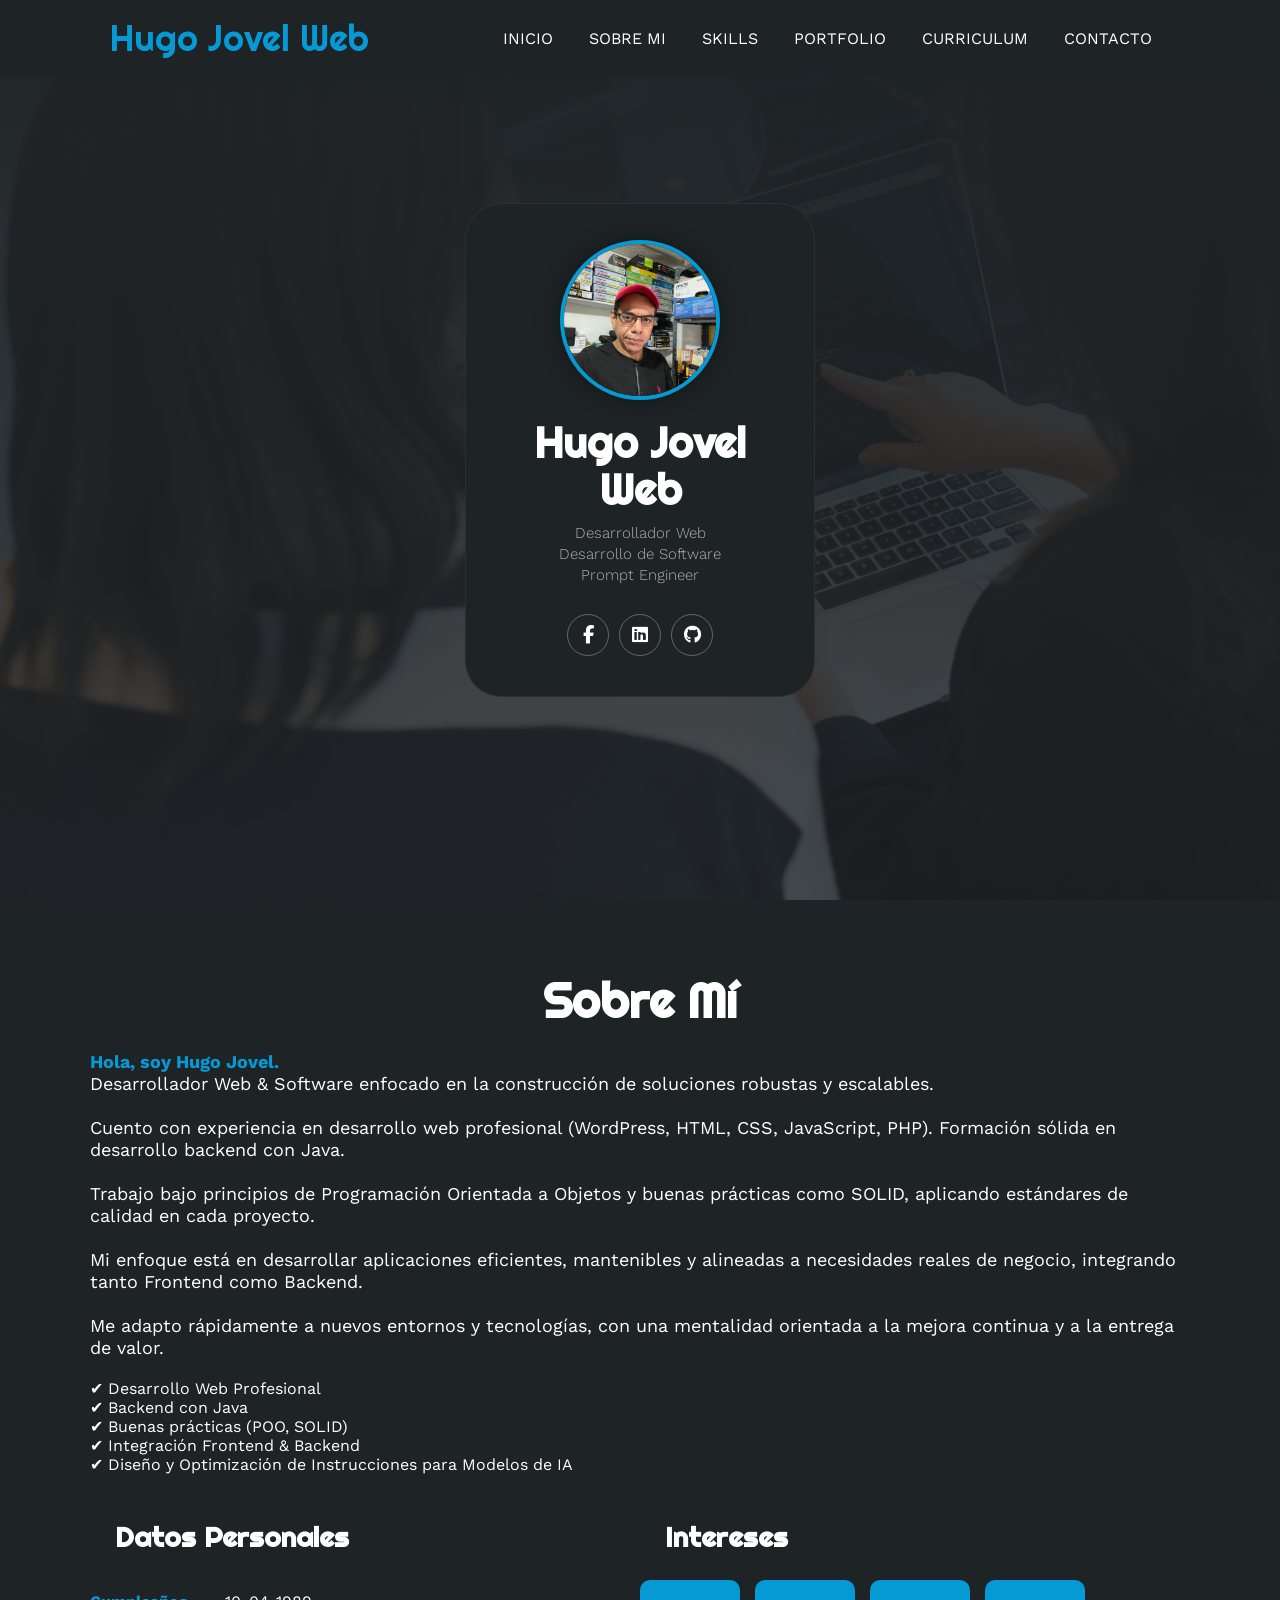
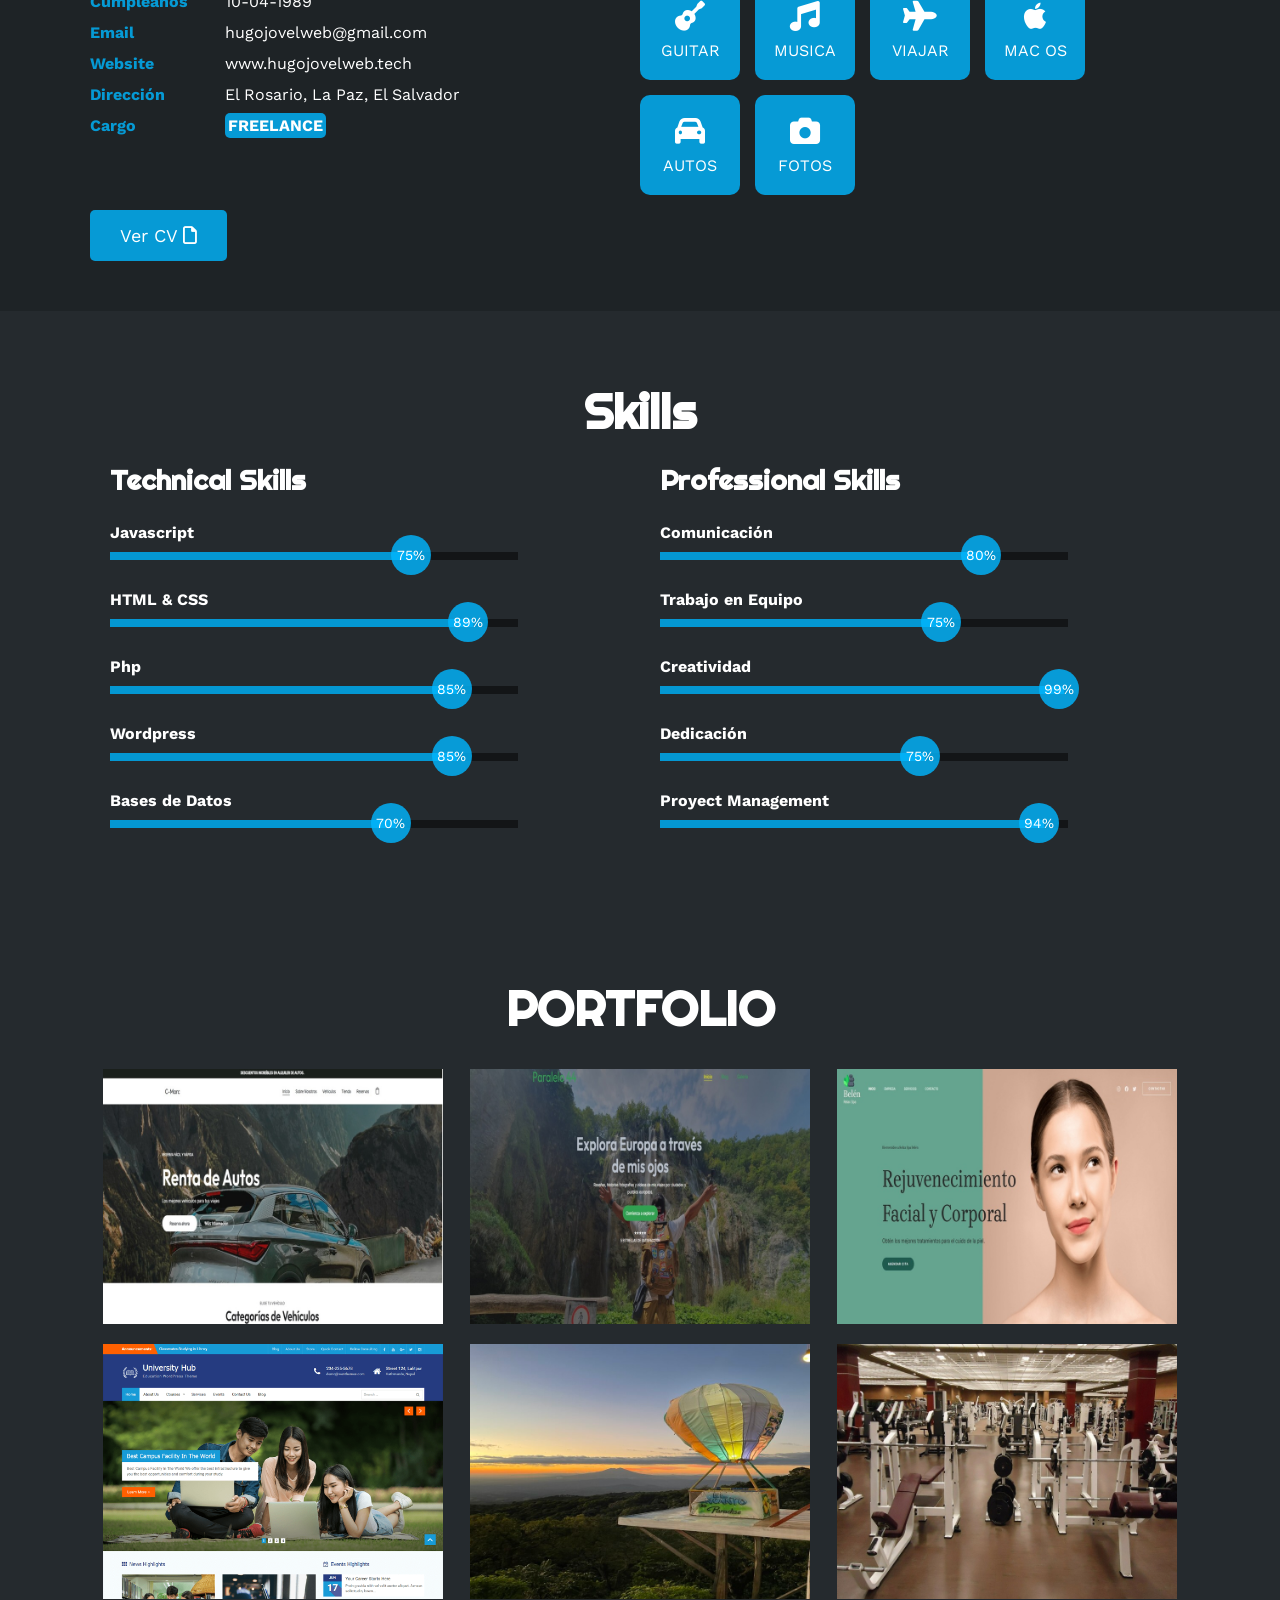
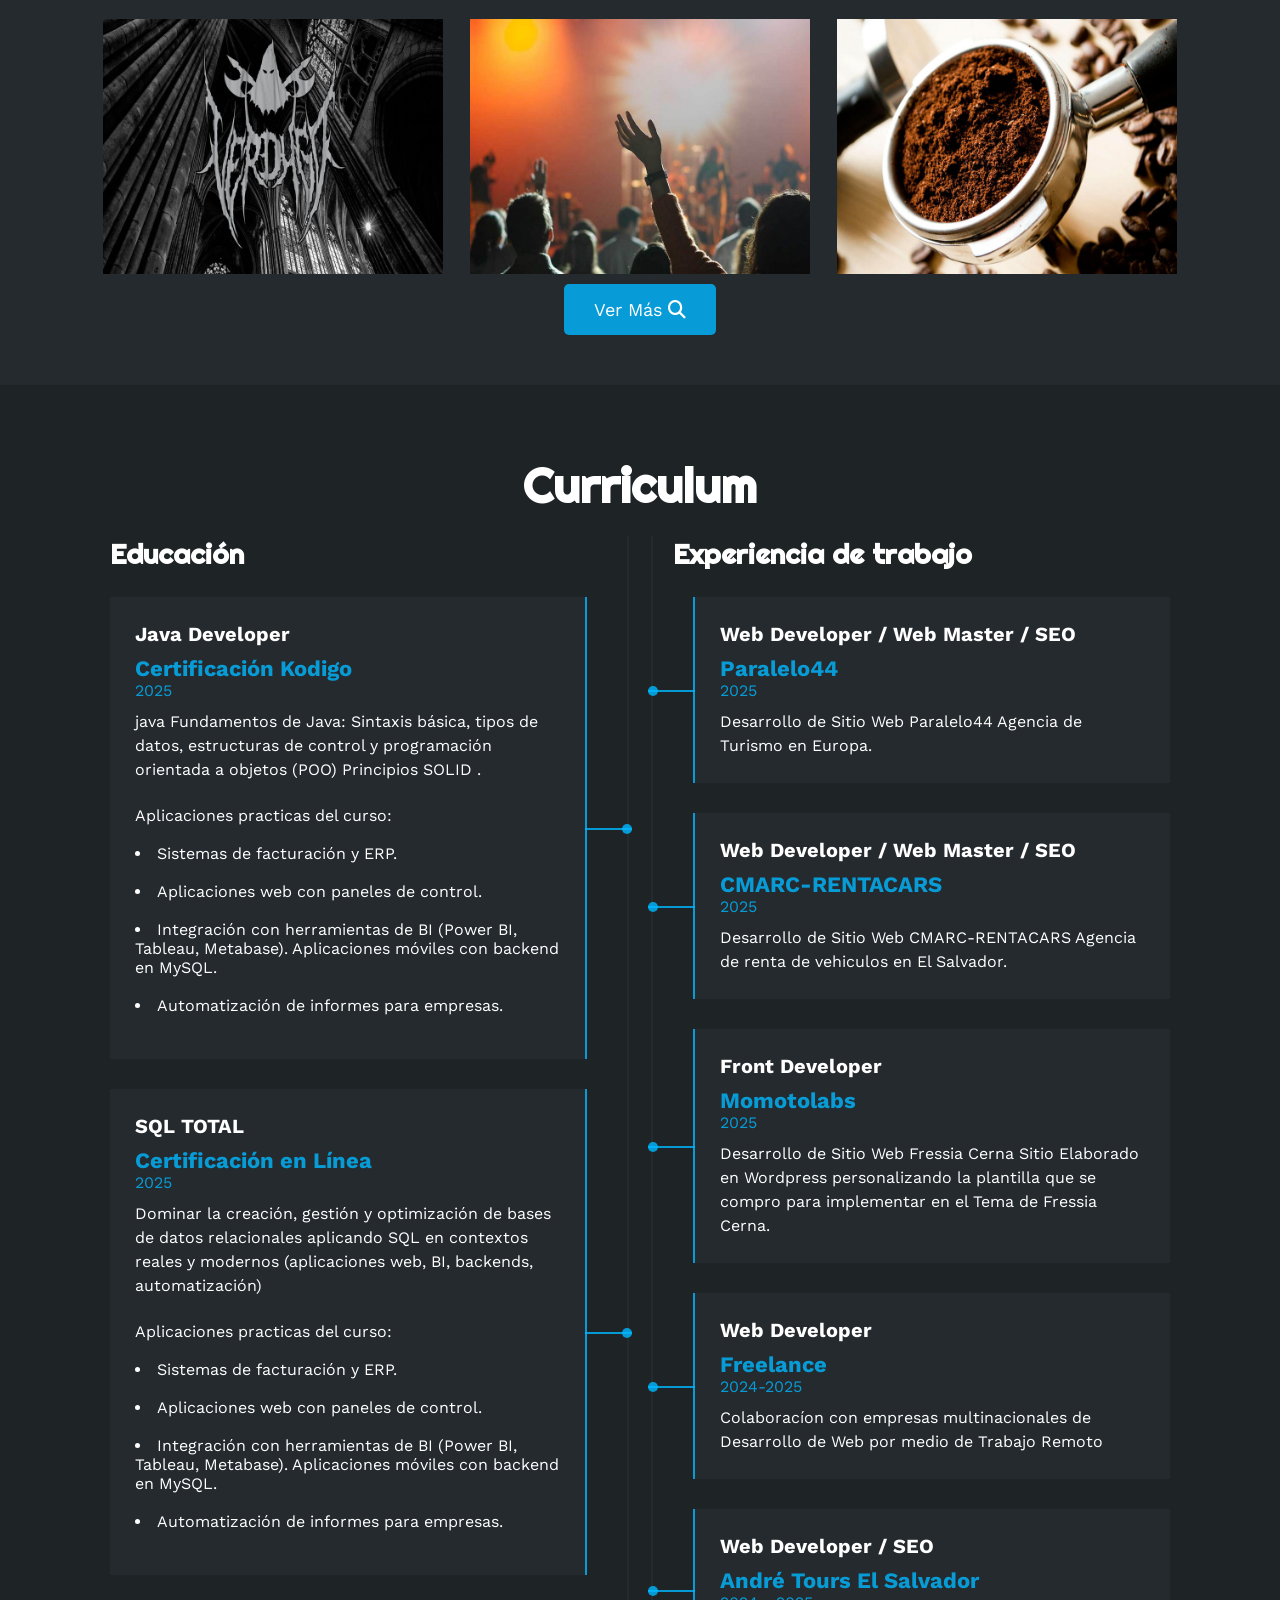
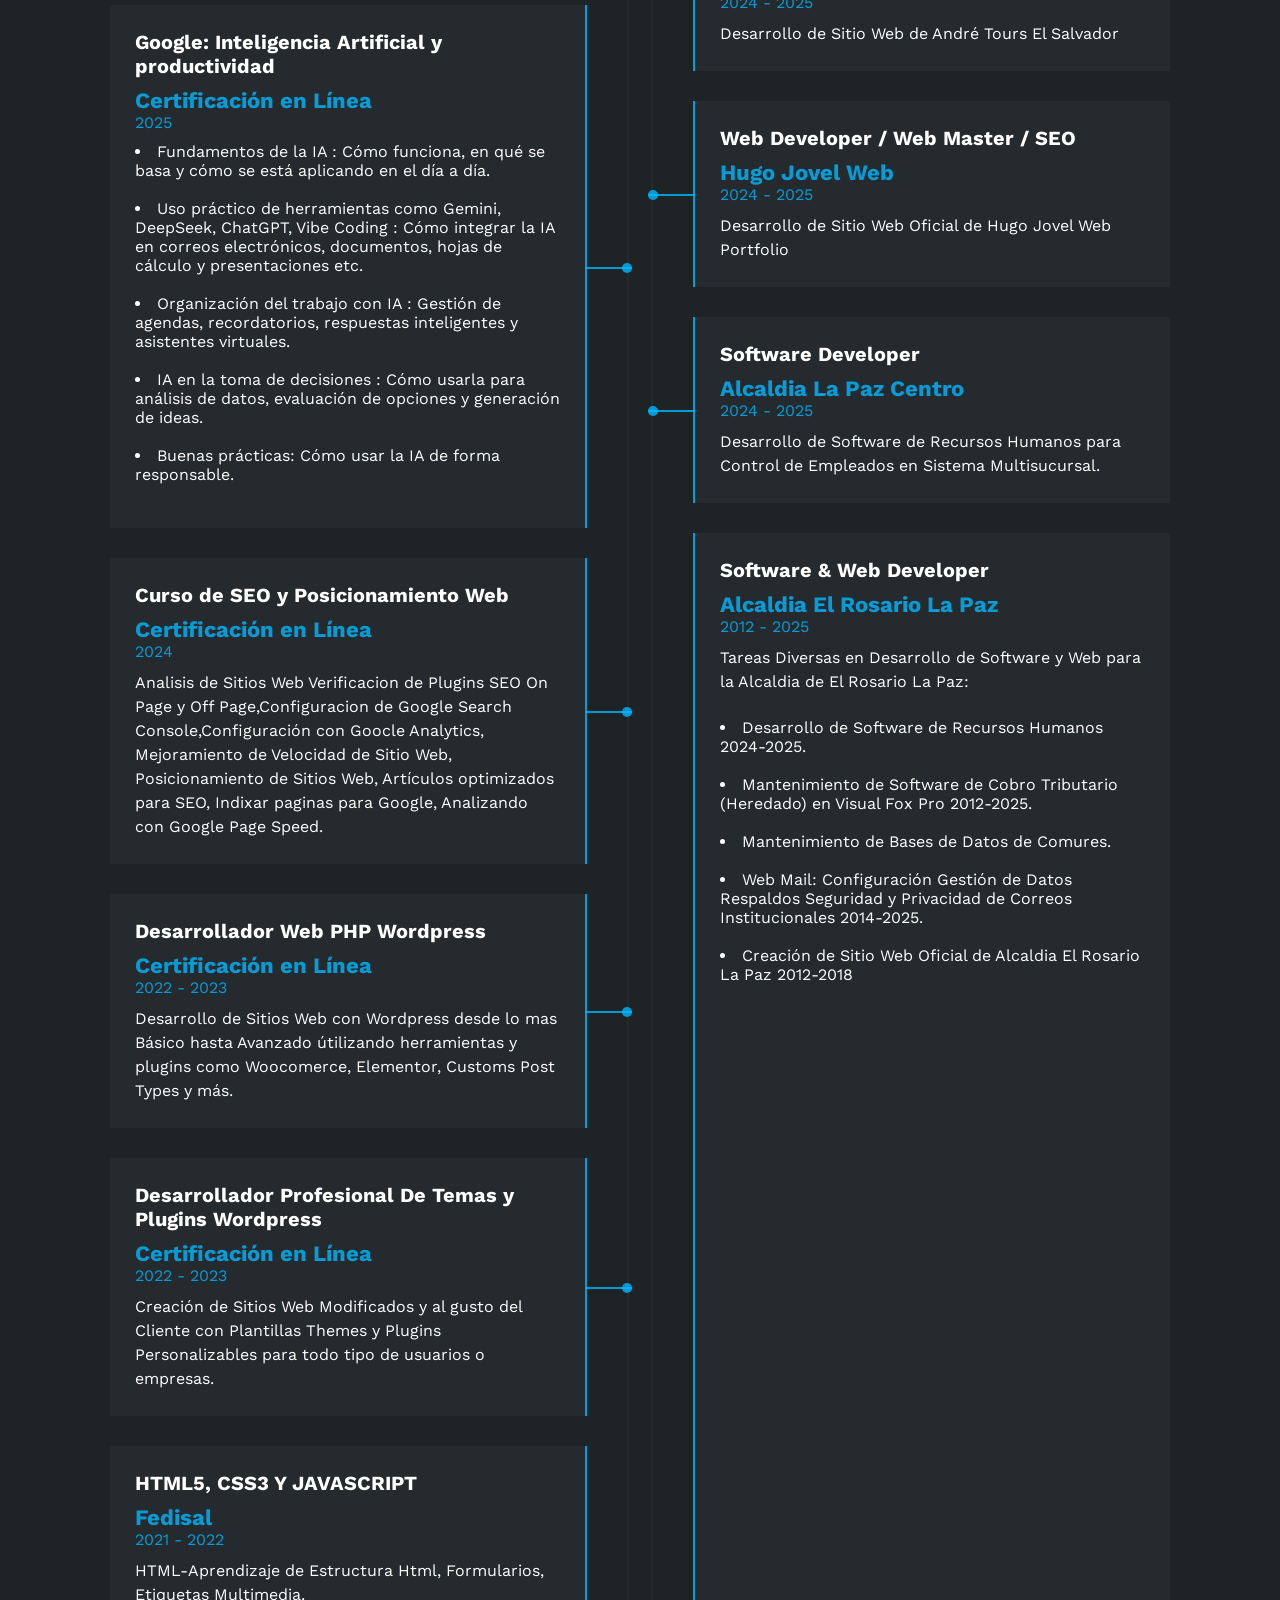
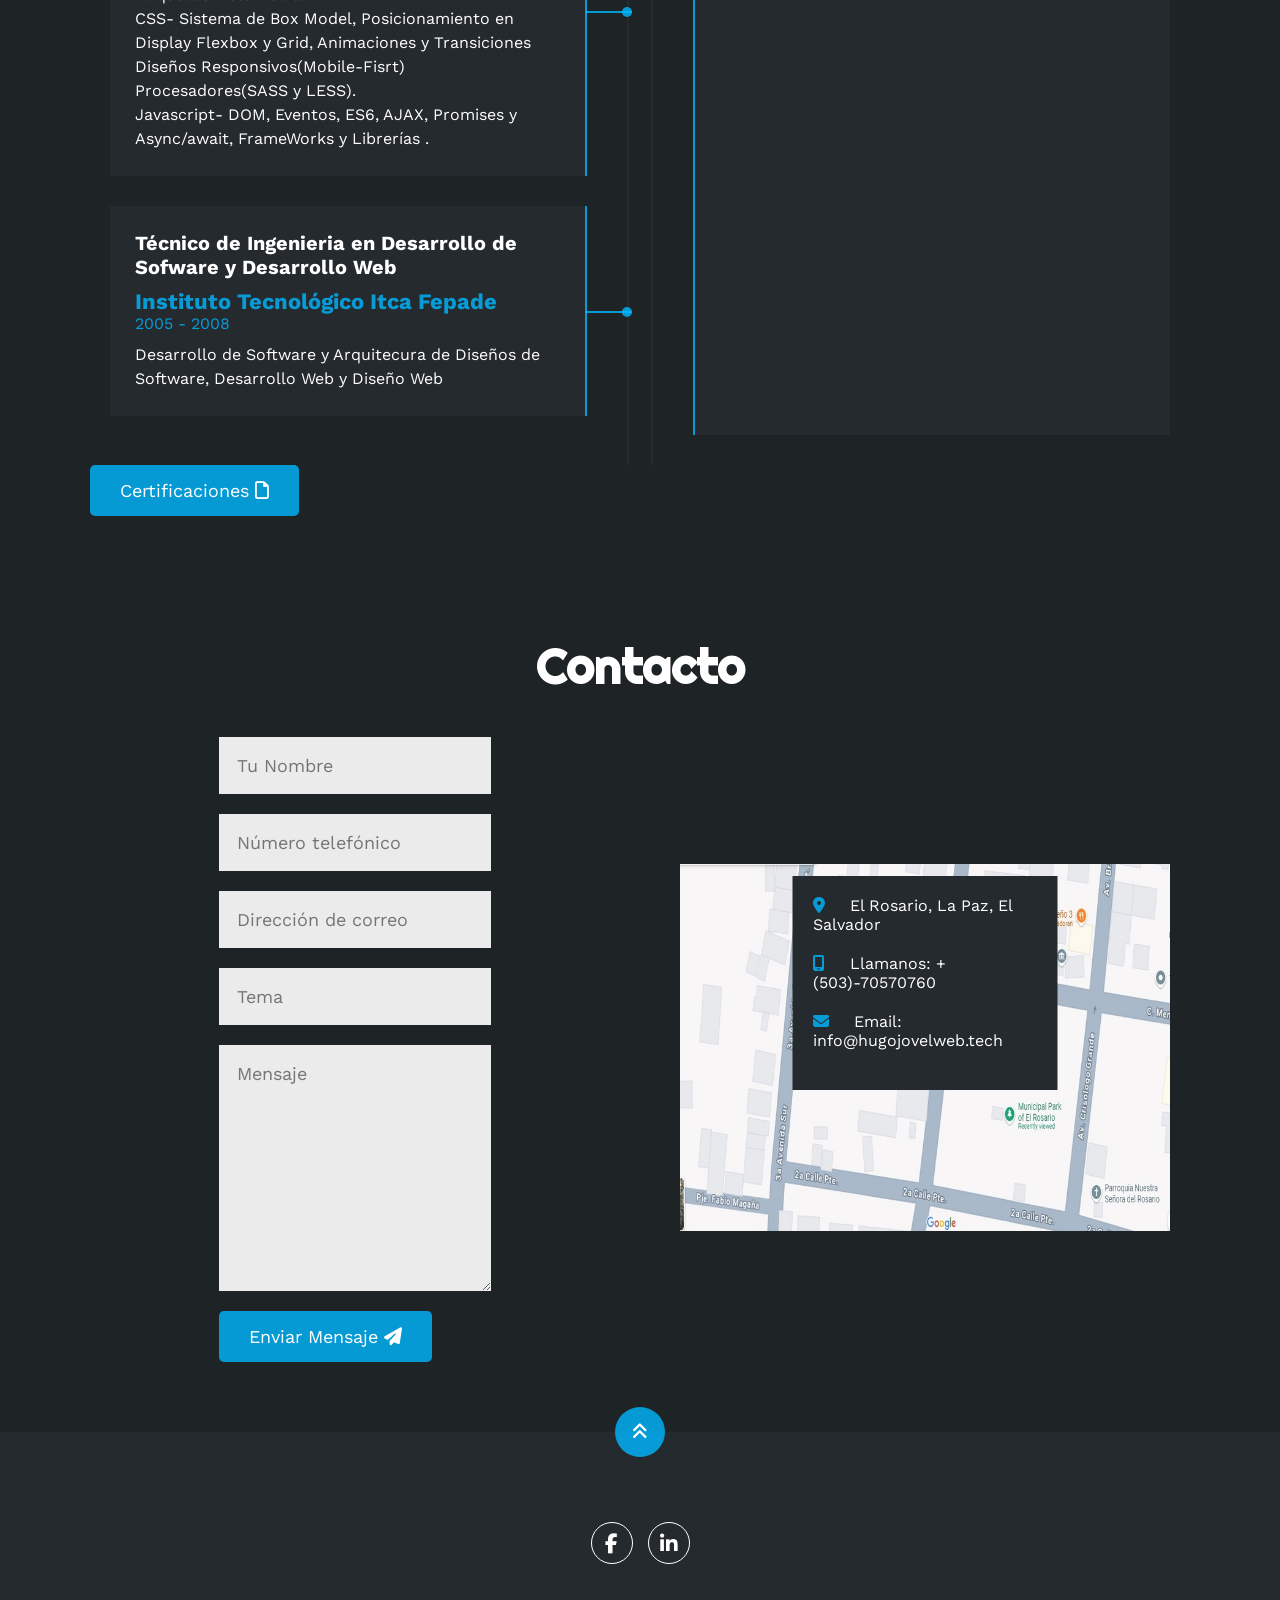
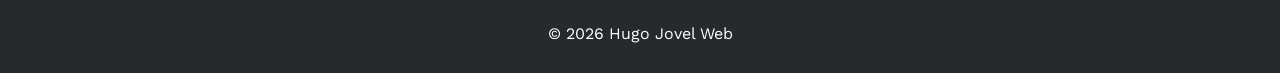
==== index.html @ 9cc2ffcb "Fix HTML formatting by adjusting paragraph tags" ====
<!DOCTYPE html>
<html lang="es">
<head>
    <meta charset="UTF-8">
    <meta name="viewport" content="width=device-width, initial-scale=1.0">
    <link rel="stylesheet" href="https://cdnjs.cloudflare.com/ajax/libs/font-awesome/6.7.2/css/all.min.css" 
    integrity="sha512-Evv84Mr4kqVGRNSgIGL/F/aIDqQb7xQ2vcrdIwxfjThSH8CSR7PBEakCr51Ck+w+/U6swU2Im1vVX0SVk9ABhg==" crossorigin="anonymous" referrerpolicy="no-referrer" />
    <title>Portfolio - Hugo Jovel Web</title>
    <link rel="stylesheet" href="style.css">
</head>
<body>
    <!-- MENU ENCABEZADO -->
     <div class="contenedor-header">
        <header>
            <div class="logo">
                <a href="#">Hugo Jovel Web</a>
            </div>
            <nav id="nav">
                <ul>
                    <li><a href="#inicio" onclick="seleccionar()">INICIO</a></li>
                    <li><a href="#sobremi" onclick="seleccionar()">SOBRE MI</a></li>
                    <li><a href="#skills" onclick="seleccionar()">SKILLS</a></li>
                    <li><a href="#portfolio" onclick="seleccionar()">PORTFOLIO</a></li>            
                    <li><a href="#curriculum" onclick="seleccionar()">CURRICULUM</a> </li>
                    <li><a href="#contacto" onclick="seleccionar()">CONTACTO</a></li>            
                </ul>
            </nav>
            <div class="nav-responsive" onclick="mostrarOcultarMenu()">
                <i class="fa-solid fa-bars"></i>
            </div>               
        </header>
     </div>
     
     <!-- SECCION INICIO -->       
 <section class="inicio" id="inicio">
    <div class="contenido-banner">
        <!-- Wrap imagen en .banner-media -->
        <div class="banner-media">
            <img src="img/image.jpg" alt="Hugo Jovel Web">
        </div>
        <!-- Wrap textos en .banner-texto -->
        <div class="banner-texto">
            <h1>Hugo Jovel Web</h1>
            <h2>Desarrollador Web</h2>
            <h2>Desarrollo de Software</h2>
            <h2>Prompt Engineer</h2>
        </div>
        <div class="redes">
            <a href="https://www.facebook.com/share/16HQo9ux4S/?mibextid=wwXIfr" target="_blank"><i class="fa-brands fa-facebook-f"></i></a>
            <a href="https://www.linkedin.com/in/hugo-jovel-web-b882b82a8/" target="_blank"><i class="fab fa-linkedin"></i></a>
            <a href="https://github.com/hugojovelweb" target="_blank"><i class="fab fa-github"></i></a>
        </div>
    </div>
</section>                       

               <!-- SECCION SOBRE MI -->
    <section id="sobremi" class="sobremi">
        <div class="contenido-seccion">
            <h2>Sobre Mí</h2>
            <p><span>Hola, soy Hugo Jovel.</span> <br>
            Desarrollador Web & Software enfocado en la construcción de soluciones robustas y escalables. <br> <br>
            Cuento con experiencia en desarrollo web profesional (WordPress, HTML, CSS, JavaScript, PHP). Formación sólida en desarrollo backend con Java. <br> <br>
            Trabajo bajo principios de Programación Orientada a Objetos y buenas prácticas como SOLID, aplicando estándares de calidad en cada proyecto. <br> <br>
            Mi enfoque está en desarrollar aplicaciones eficientes, mantenibles y alineadas a necesidades reales de negocio, integrando tanto Frontend como Backend. <br> <br>
            Me adapto rápidamente a nuevos entornos y tecnologías, con una mentalidad orientada a la mejora continua y a la entrega de valor. 
        <ul>
            <lu>✔ Desarrollo Web Profesional</lu><br>
            <lu>✔ Backend con Java</lu><br>
            <lu>✔ Buenas prácticas (POO, SOLID)</lu><br>
            <lu>✔ Integración Frontend & Backend</lu><br>
            <lu>✔ Diseño y Optimización de Instrucciones para Modelos de IA</lu>
        </ul>
        </p>    

            <div class="fila">
                <!-- datos personales -->
                <div class="col">
                    <h3>Datos Personales</h3>
                    <ul>
                        <li>
                            <strong>Cumpleaños</strong>
                            10-04-1989
                        </li>                        
                        <li>
                            <strong>Email</strong>
                            hugojovelweb@gmail.com
                        </li>
                        <li>
                            <strong>Website</strong>
                            www.hugojovelweb.tech
                        </li>
                        <li>
                            <strong>Dirección</strong>
                            El Rosario, La Paz, El Salvador
                        </li>
                        <li>
                            <strong>Cargo</strong>
                            <span>FREELANCE</span>
                        </li>
                    </ul>
                </div>

                <!-- intereses -->
                <div class="col">
                    <h3>Intereses</h3>
                    <div class="contenedor-intereses">
                        <div class="interes">
                            <i class="fa-solid fa-guitar"></i>
                            <span>GUITAR</span>
                        </div>
                        <div class="interes">
                            <i class="fa-solid fa-music"></i>
                            <span>MUSICA</span>
                        </div>
                        <div class="interes">
                            <i class="fa-solid fa-plane"></i>
                            <span>VIAJAR</span>
                        </div>
                        <div class="interes">
                            <i class="fa-brands fa-apple"></i>
                            <span>MAC OS</span>
                        </div>                      
                        <div class="interes">
                            <i class="fa-solid fa-car"></i>
                            <span>AUTOS</span>
                        </div>
                        <div class="interes">
                            <i class="fa-solid fa-camera"></i>
                            <span>FOTOS</span>
                        </div>
                        
                    </div>
                </div>
            </div>            
                <a href="https://flowcv.com/resume/lbb1b2ou2a" class="btn" target="_blank" rel="noopener noreferrer">
                    Ver CV <i class="fa-regular fa-file"></i>                    
                </a>         
               
        </div>
    </section>

   <!-- SECCION SKILLS -->
   <section class="skills" id="skills">
    <div class="contenido-seccion">
        <h2>Skills</h2>
        <div class="fila">
            <!-- Technical Skill -->
            <div class="col">
                <h3>Technical Skills</h3>
                <div class="skill">
                    <span>Javascript</span>
                    <div class="barra-skill">
                        <div class="progreso javascript">
                            <span>75%</span>
                        </div>
                    </div>
                </div>
                <div class="skill">
                    <span>HTML & CSS</span>
                    <div class="barra-skill">
                        <div class="progreso javascript">
                            <span>89%</span>
                        </div>
                    </div>
                </div>
                <div class="skill">
                    <span>Php</span>
                    <div class="barra-skill">
                        <div class="progreso javascript">
                            <span>85%</span>
                        </div>
                    </div>
                </div>
                <div class="skill">
                    <span>Wordpress</span>
                    <div class="barra-skill">
                        <div class="progreso javascript">
                            <span>85%</span>
                        </div>
                    </div>
                </div>
                <div class="skill">
                    <span>Bases de Datos</span>
                    <div class="barra-skill">
                        <div class="progreso javascript">
                            <span>70%</span>
                        </div>
                    </div>
                </div>
            </div>
            <!-- Professional Skills -->
            <div class="col">
                <h3>Professional Skills</h3>
                <div class="skill">
                    <span>Comunicación</span>
                    <div class="barra-skill">
                        <div class="progreso javascript">
                            <span>80%</span>
                        </div>
                    </div>
                </div>
                <div class="skill">
                    <span>Trabajo en Equipo</span>
                    <div class="barra-skill">
                        <div class="progreso javascript">
                            <span>75%</span>
                        </div>
                    </div>
                </div>
                <div class="skill">
                    <span>Creatividad</span>
                    <div class="barra-skill">
                        <div class="progreso javascript">
                            <span>99%</span>
                        </div>
                    </div>
                </div>
                <div class="skill">
                    <span>Dedicación</span>
                    <div class="barra-skill">
                        <div class="progreso javascript">
                            <span>75%</span>
                        </div>
                    </div>
                </div>
                <div class="skill">
                    <span>Proyect Management</span>
                    <div class="barra-skill">
                        <div class="progreso javascript">
                            <span>94%</span>
                        </div>
                    </div>
                </div>
            </div>
        </div>
    </div>
</section>

 <!-- SECCION PORTFOLIO -->
 <section id="portfolio" class="portfolio">
    <div class="contenido-seccion">
        <h2>PORTFOLIO</h2>
        <div class="galeria">              

            <div class="proyecto"> 
                <a href="https://cmarc-rentacars.com/" target="_blank">
                    <img src="img/Cmarc.jpg" alt="1">               
                <div class="overlay">
                    <h3>Cmarc Rentacars</h3>
                    <p>Agencia de Rentacars SV</p>
                </div> </a>
            </div>            

            <div class="proyecto"> 
                <a href="https://paralelo44.blog/" target="_blank">
                    <img src="img/Paralelo44.jpg" alt="1">               
                <div class="overlay">
                    <h3>Paralelo 44</h3>
                    <p>Explora Europa a través de nuestra plataforma</p>
                </div> </a>
            </div>

            <div class="proyecto"> 
                <a href="https://belen-relax-spa-wptest-hugojovelweb.netlify.app/" target="_blank">
                    <img src="img/BelenSpaRelax1.jpg" alt="1">               
                <div class="overlay">
                    <h3>Belén</h3>
                    <p>Spa Relax</p>
                </div> </a>
            </div>

            <div class="proyecto"> 
                <a href="https://colegioweb-wptest-hugojovelweb.netlify.app/" target="_blank">
                    <img src="img/colegio-web.png" alt="1">
                    <div class="overlay">
                        <h3>Colegio Cesar Marcelo</h3>
                        <p>Clases on line</p>
                    </div>
                </a>
            </div>

              <div class="proyecto"> 
                <a href="https://lightyellow-snake-158756.hostingersite.com/" target="_blank">
                    <img src="img/andretours.jpg" alt="1">               
                <div class="overlay">
                    <h3>Andretours El Salvador</h3>
                    <p>Agencia de Viajes El Salvador</p>
                </div> </a>
            </div>
            
            <div class="proyecto"> 
                <a href="https://gymfits-wpstest-hugojovelweb.netlify.app/" target="_blank">
                    <img src="img/GYM (2).jpg" alt="1">               
                <div class="overlay">
                    <h3>GYM FITNESS</h3>
                    <p>Sitio para Gymnacio</p>
                </div> </a>
            </div>            

            <div class="proyecto"> 
                <a href="https://verdugo-band-testwps-hugojovelweb.netlify.app/" target="_blank">
                    <img src="img/verdugo.jpg" alt="1">               
                <div class="overlay">
                    <h3>VERDUGO BAND</h3>
                    <p>Sitio para Banda de Death Metal Melódico</p>
                </div> </a>
            </div>         

            <div class="proyecto"> 
                <a href="https://festival-band.netlify.app/" target="_blank">
                    <img src="img/1.jpg" alt="1">               
                <div class="overlay">
                    <h3>Festival Band</h3>
                    <p>Sitio para Festival de Bandas</p>
                </div> </a>
            </div>

            <div class="proyecto"> 
                <a href="https://proyect-blog-de-cafe.netlify.app/" target="_blank">
                    <img src="img/Café2.jpg" alt="1">               
                <div class="overlay">
                    <h3>Blog de Café</h3>
                    <p>Sitio sobre la creación de Café</p>
                </div> </a>
            </div>             
            
            <a href="portfolio.html" class="btn" >
               Ver Más <i class="fa-solid fa-magnifying-glass"></i>
           </a>              
        </div>            
    </div>      
</section>

<!-- SECCION CURRICULUM -->
<section id="curriculum" class="curriculum">
    <div class="contenido-seccion">
        <h2>Curriculum</h2>
        <div class="fila">
            <div class="col izquierda">
                <h3>Educación</h3>

                 <div class="item izq">
                    <h4>Java Developer</h4>
                    <span class="casa">Certificación Kodigo</span>
                    <span class="fecha">2025</span>
                    <p>java Fundamentos de Java: Sintaxis básica, tipos de datos, estructuras de control y programación orientada a objetos (POO)  Principios SOLID  . <br><br> 
                       <ul> Aplicaciones practicas del curso:</ul><br>
                        <li>Sistemas de facturación y ERP. </li> <br>                      
                        <li>Aplicaciones web con paneles de control. </li><br>                       
                        <li>Integración con herramientas de BI (Power BI, Tableau, Metabase).                        
                            Aplicaciones móviles con backend en MySQL.</li><br>
                        <li>Automatización de informes para empresas. </li><br> </p>
                    <div class="conectori">
                        <div class="circuloi"></div>
                    </div>
                </div>

                <div class="item izq">
                    <h4>SQL TOTAL</h4>
                    <span class="casa">Certificación en Línea</span>
                    <span class="fecha">2025</span>
                    <p>Dominar la creación, gestión y optimización de bases de datos relacionales aplicando SQL en contextos reales y modernos (aplicaciones web, BI, backends, automatización) 
                        <br><br>
                       <ul> Aplicaciones practicas del curso:</ul><br>
                        <li>Sistemas de facturación y ERP. </li> <br>                      
                        <li>Aplicaciones web con paneles de control. </li><br>                       
                        <li>Integración con herramientas de BI (Power BI, Tableau, Metabase).                        
                            Aplicaciones móviles con backend en MySQL.</li><br>
                        <li>Automatización de informes para empresas. </li><br> </p>
                    <div class="conectori">
                        <div class="circuloi"></div>
                    </div>
                </div>

                <div class="item izq">
                    <h4>Google: Inteligencia Artificial y productividad</h4>
                    <span class="casa">Certificación en Línea</span>
                    <span class="fecha">2025</span>
                    <p><li>Fundamentos de la IA :
                        Cómo funciona, en qué se basa y cómo se está aplicando en el día a día.</li> <br>
                        
                        <li>Uso práctico de herramientas como Gemini, DeepSeek, ChatGPT, Vibe Coding :
                            Cómo integrar la IA en correos electrónicos, documentos, hojas de cálculo y presentaciones etc.</li><br>
                        
                       <li> Organización del trabajo con IA :
                        Gestión de agendas, recordatorios, respuestas inteligentes y asistentes virtuales.</li><br>
                        
                       <li> IA en la toma de decisiones :
                        Cómo usarla para análisis de datos, evaluación de opciones y generación de ideas.</li><br>
                        
                        <li>Buenas prácticas:
                            Cómo usar la IA de forma responsable.</li><br></p>
                    <div class="conectori">
                        <div class="circuloi"></div>
                    </div>
                </div>

                <div class="item izq">
                    <h4>Curso de SEO y Posicionamiento Web</h4>
                    <span class="casa">Certificación en Línea</span>
                    <span class="fecha">2024</span>
                    <p>Analisis de Sitios Web Verificacion de Plugins SEO On Page y Off Page,Configuracion de Google Search Console,Configuración con Goocle Analytics, Mejoramiento de Velocidad de Sitio Web, Posicionamiento de Sitios Web, Artículos optimizados para SEO, Indixar paginas para Google, Analizando con Google Page Speed.</p>
                    <div class="conectori">
                        <div class="circuloi"></div>
                    </div>
                </div>

                 <div class="item izq">
                    <h4>Desarrollador Web PHP Wordpress</h4>
                    <span class="casa">Certificación en Línea</span>
                    <span class="fecha">2022 - 2023</span>
                    <p>Desarrollo de Sitios Web con Wordpress desde lo mas Básico hasta Avanzado útilizando herramientas y plugins como Woocomerce, Elementor, Customs Post Types y más.</p>
                    <div class="conectori">
                        <div class="circuloi"></div>
                    </div>
                </div>
                <div class="item izq">
                    <h4>Desarrollador Profesional De Temas y Plugins Wordpress</h4>
                    <span class="casa">Certificación en Línea</span>
                    <span class="fecha">2022 - 2023</span>
                    <p>Creación de Sitios Web Modificados y al gusto del Cliente con Plantillas Themes y Plugins Personalizables para todo tipo de usuarios o empresas.</p>
                    <div class="conectori">
                        <div class="circuloi"></div>
                    </div>
                </div>

                  <div class="item izq">
                    <h4>HTML5, CSS3 Y JAVASCRIPT</h4>
                    <span class="casa">Fedisal</span>
                    <span class="fecha">2021 - 2022</span>
                    <p>  HTML-Aprendizaje de Estructura Html, Formularios, Etiquetas Multimedia.<br>
                         CSS- Sistema de Box Model, Posicionamiento en Display Flexbox y Grid, Animaciones y Transiciones Diseños Responsivos(Mobile-Fisrt) Procesadores(SASS y LESS).<br>
                         Javascript- DOM, Eventos, ES6, AJAX, Promises y Async/await, FrameWorks y Librerías .</p>
                    <div class="conectori">
                        <div class="circuloi"></div>
                    </div>
                </div>

                <div class="item izq">
                    <h4>Técnico de Ingenieria en Desarrollo de Sofware y Desarrollo Web</h4>
                    <span class="casa">Instituto Tecnológico Itca Fepade</span>
                    <span class="fecha">2005 - 2008</span>
                    <p>Desarrollo de Software y Arquitecura de Diseños de Software, Desarrollo Web y Diseño Web </p>
                    <div class="conectori">
                        <div class="circuloi"></div>
                    </div>
                </div>    
            </div>

            <!-- Columna de la Derecha Experiencia de trabajo -->

            <div class="col derecha">
                <h3>Experiencia de trabajo</h3>
                
                 <div class="item der">
                    <h4>Web Developer / Web Master / SEO</h4>
                    <span class="casa">Paralelo44</span>
                    <span class="fecha">2025</span>
                    <p>Desarrollo de Sitio Web Paralelo44 Agencia de Turismo en Europa.</p>
                    <div class="conectord">
                        <div class="circulod"></div>
                    </div>
                </div>

                <div class="item der">
                    <h4>Web Developer / Web Master / SEO</h4>
                    <span class="casa">CMARC-RENTACARS</span>
                    <span class="fecha">2025</span>
                    <p>Desarrollo de Sitio Web CMARC-RENTACARS Agencia de renta de vehiculos en El Salvador.</p>
                    <div class="conectord">
                        <div class="circulod"></div>
                    </div>
                </div>

                <div class="item der">
                    <h4>Front Developer</h4>
                    <span class="casa">Momotolabs</span>
                    <span class="fecha">2025</span>
                    <p>Desarrollo de Sitio Web Fressia Cerna Sitio Elaborado en Wordpress personalizando la plantilla que se compro para implementar en el Tema de Fressia Cerna.</p>
                    <div class="conectord">
                        <div class="circulod"></div>
                    </div>
                </div>
                
                <div class="item der">
                    <h4>Web Developer</h4>
                    <span class="casa">Freelance</span>
                    <span class="fecha">2024-2025</span>
                    <p>Colaboracíon con empresas multinacionales de Desarrollo de Web por medio de Trabajo Remoto</p>
                    <div class="conectord">
                        <div class="circulod"></div>
                    </div>
                </div>

                <div class="item der">
                    <h4>Web Developer / SEO</h4>
                    <span class="casa">André Tours El Salvador</span>
                    <span class="fecha">2024 - 2025</span>
                    <p>Desarrollo de Sitio Web de André Tours El Salvador</p>
                    <div class="conectord">
                        <div class="circulod"></div>
                    </div>                                    
                </div>

                <div class="item der">
                    <h4>Web Developer / Web Master / SEO</h4>
                    <span class="casa">Hugo Jovel Web</span>
                    <span class="fecha">2024 - 2025</span>
                    <p>Desarrollo de Sitio Web Oficial de Hugo Jovel Web Portfolio</p>
                    <div class="conectord">
                        <div class="circulod"></div>
                    </div>                                    
                </div>
                <div class="item der">
                    <h4>Software Developer</h4>
                    <span class="casa">Alcaldia La Paz Centro</span>
                    <span class="fecha">2024 - 2025</span>
                    <p>Desarrollo de Software de Recursos Humanos para Control de Empleados en Sistema Multisucursal.</p>
                    <div class="conectord">
                        <div class="circulod"></div>
                    </div>                                    
                </div>
                <div class="item der">
                    <h4>Software & Web Developer</h4>
                    <span class="casa">Alcaldia El Rosario La Paz</span>
                    <span class="fecha">2012 - 2025</span>
                    <p>Tareas Diversas en Desarrollo de Software y Web para la Alcaldia de El Rosario La Paz: <br><br>
                        <li>Desarrollo de Software de Recursos Humanos 2024-2025.</li><br>
                        <li>Mantenimiento de Software de Cobro Tributario (Heredado) en Visual Fox Pro 2012-2025.</li><br>
                        <li>Mantenimiento de Bases de Datos de Comures.</li><br>
                        <li>Web Mail: Configuración Gestión de Datos Respaldos Seguridad y Privacidad de Correos Institucionales 2014-2025. </li><br>
                        <li>Creación de Sitio Web Oficial de Alcaldia El Rosario La Paz 2012-2018</li>
                        <br>   <br>  <br>  <br>  <br>  <br>  <br>  <br>  <br>  <br>  <br>  <br>  <br>  <br>  <br>  <br>  <br>  <br>  <br>  <br>  <br>  <br>  <br>  
                        <br>  <br>  <br>  <br>  <br>  <br>  <br>  <br>  <br>  <br>   <br>  <br>  <br>      <br>  <br>  <br>  <br>  <br>  <br>   <br>  <br>  <br>  <br>  <br>  <br>  <br>  <br>  <br>   <br>  <br>  <br>             
                    </p>
                        <div class="circulod"></div>
                    </div>

                    

                   
                    </div>                                    
                </div>

                    <!-- Seguir Agregando experiencias  -->

                    <div class="item der">
                        <h4></h4>
                        <span class="casa"></span>
                        <span class="fecha"></span>
                        <p></p>
                        <div class="conectord">
                            <div class="circulod"></div>
                        </div>                                    
                    </div>
                    <div class="item der">
                        <h4></h4>
                        <span class="casa"></span>
                        <span class="fecha"></span>
                        <p></p>
                        <div class="conectord">
                            <div class="circulod"></div>
                        </div>                                    
                    </div>
                    <div class="item der">
                        <h4></h4>
                        <span class="casa"></span>
                        <span class="fecha"></span>
                        <p></p>
                        <div class="conectord">
                            <div class="circulod"></div>
                        </div>                                    
                    </div>
                    <div class="item der">
                        <h4></h4>
                        <span class="casa"></span>
                        <span class="fecha"></span>
                        <p></p>
                        <div class="conectord">
                            <div class="circulod"></div>
                        </div>                                    
                    </div>
                    <div class="item der">
                        <h4></h4>
                        <span class="casa"></span>
                        <span class="fecha"></span>
                        <p></p>
                        <div class="conectord">
                            <div class="circulod"></div>
                        </div>                                    
                    </div>
                    <div class="item der">
                        <h4></h4>
                        <span class="casa"></span>
                        <span class="fecha"></span>
                        <p></p>
                        <div class="conectord">
                            <div class="circulod"></div>
                        </div>                                    
                    </div>
                    <div class="item der">
                        <h4></h4>
                        <span class="casa"></span>
                        <span class="fecha"></span>
                        <p></p>
                        <div class="conectord">
                            <div class="circulod"></div>
                        </div>                                    
                    </div> 
                      <div class="item der">
                        <h4></h4>
                        <span class="casa"></span>
                        <span class="fecha"></span>
                        <p></p>
                        <div class="conectord">
                            <div class="circulod"></div>
                        </div>                                    
                    </div>
                    <!-- Boton Certificaciones -->
                     <a href="certificaciones.html" class="btn" target="_blank" rel="noopener noreferrer">
                        Certificaciones <i class="fa-regular fa-file"></i>
                     </a> 

                    <!-- Termina Experiencias -->                  

                </div>            
            </div>             
        </div>
    </div>
</section>
 <!-- SECCION CONTACTO -->
 <section id="contacto" class="contacto">
    <div class="contenido-seccion">
        <h2>Contacto</h2>

        <div class="fila">

    <!-- Formulario -->
    <div class="col">
        <form action="mailto:info@hugojovelweb.tech" method="POST" enctype="text/plain">
            <input type="text" name="nombre" placeholder="Tu Nombre" required>
            <input type="tel" name="telefono" placeholder="Número telefónico" required>
            <input type="email" name="correo" placeholder="Dirección de correo" required>
            <input type="text" name="tema" placeholder="Tema">
            <textarea name="mensaje" rows="10" placeholder="Mensaje" required></textarea>

            <button type="submit" class="btn">
                Enviar Mensaje <i class="fa-solid fa-paper-plane"></i>
            </button>
        </form>
    </div>

    <!-- Mapa -->
    <div class="col">
        <a href="https://maps.app.goo.gl/hm1gUN8rqe8r4Gzh9">
            <img src="img/Ubicacion2.jpg" alt="">
        </a>

        <div class="info">
            <ul>
                <li>
                    <i class="fa-solid fa-location-dot"></i>
                    El Rosario, La Paz, El Salvador
                </li>
                <li>
                    <i class="fa-solid fa-mobile-screen"></i>
                    Llamanos: +(503)-70570760
                </li>
                <li>
                    <i class="fa-solid fa-envelope"></i>
                    Email: info@hugojovelweb.tech
                </li>
            </ul>
        </div>
    </div>

</div>
        
    </div>
</section>

<!-- footer -->
<footer>
    <a href="#inicio" class="arriba">
        <i class="fa-solid fa-angles-up"></i>
    </a>
    <div class="redes">
        
        <a href="https://www.facebook.com/share/16HQo9ux4S/?mibextid=wwXIfr" target="_blank" rel="noopener noreferrer"><i class="fa-brands fa-facebook-f"></i></a>
        <a href="https://www.linkedin.com/in/hugo-jovel-web-b882b82a8/"target="_blank" rel="noopener noreferrer"><i class="fa-brands fa-linkedin-in"></i></a>
       
        <!-- <a href="#"><i class="fa-brands fa-twitter"></i></a>
        <a href="#"><i class="fa-brands fa-skype"></i></a>
        <a href="#"><i class="fa-solid fa-rss"></i></a> -->
    </div>

<!-- Año actual Javascript Moderno -->
<p>&copy; <span id="current-year"></span> Hugo Jovel Web</p>

<script>
  // Al final del body o en un archivo separado
  const yearSpan = document.getElementById('current-year');
  if (yearSpan) {
    yearSpan.textContent = new Date().getFullYear();
  }
</script>

</footer>
<script src="script.js"></script>
</body>
</html>
---- style.css ----
@import url('https://fonts.googleapis.com/css2?family=Righteous&family=Work+Sans:wght@100;300;400;600;800&display=swap');
:root {
    /** Fuentes **/
    --fuente-principal: 'Raleway', sans-serif;
    --fuente-headings: 'Staatliches', cursive;

    /** Colores **/

    --primario: rgba(0, 183, 255, 0.808);
    --secundario: rgba(28, 133, 182, 0.8);
    --gris-oscuro: #252A2E; 
    --gris-medio: #1e2326;
    --gris-claro: #EBEBEB;
    --blanco: #fff;
    --negro: #000; 
}
*{
    box-sizing: border-box;
    font-family: 'Work Sans';
    margin: 0;
    padding: 0;
}
html{
    /* me permite deslizar cuando hago clic en los links del menu */
    scroll-behavior: smooth;
}
/* MENU */
.contenedor-header{
    background: #1e2326;
    position: fixed;
    width: 100%;
    top: 0;
    left: 0;
    z-index: 99;
}
.contenedor-header header{
    max-width: 1100px;
    margin: auto;
    display: flex;
    justify-content: space-between;
    align-items: center;
    padding: 15px 20px;
}
.contenedor-header header .logo a{
    font-family: 'Righteous';
    font-size: 36px;
    color: var(--primario);
    text-decoration: none;
}

.contenedor-header header ul{
    display: flex;
    list-style: none;
}
.contenedor-header header nav ul li a{
    text-align: none;
    color: var(--blanco);
    margin: 0 15px;
    padding: 3px;
    transition: .5s;
    text-decoration: none;     
}
.contenedor-header header nav ul li a:hover{
    color: var(--primario);
}
.nav-responsive{
    background-color: var(--primario);
    color: var(--blanco);
    padding: 5px 10px;
    border-radius: 5px;
    cursor:pointer;
    display: none;
}

/* =============================
   SECCIÓN INICIO — RESPONSIVE
   ============================= */

.inicio {
    background: linear-gradient(to top, rgba(30,35,38,.8), rgba(30,35,38,1)),
        url(img/fondo.jpg);
    background-size: cover;
    background-position: center;
    min-height: 100vh;
    color: #fff;
    display: flex;
    align-items: center;
    justify-content: center;
    padding: 40px 16px;
}

.inicio .contenido-banner {
    padding: 36px 28px;
    background-color: #1e2326;
    width: 100%;
    max-width: 350px;
    margin: auto;
    text-align: center;
    border-radius: 36px;
    border: 1px solid rgba(255, 255, 255, 0.06);
}

.inicio .contenido-banner img {
    border: 4px solid var(--primario);
    display: block;
    margin: 0 auto 20px;
    border-radius: 50%;
    width: 160px;
    height: 160px;
    object-fit: cover;
    box-shadow: 0 0 24px rgba(0, 0, 0, 0.4);
    transition: transform 0.3s ease;
}

.inicio .contenido-banner img:hover {
    transform: scale(1.05);
}

.inicio .contenido-banner h1 {
    margin-top: 0;
    margin-bottom: 10px;
    font-size: clamp(28px, 5vw, 42px); /* fluid font size */
    font-family: 'Righteous', cursive;
    line-height: 1.1;
}

.inicio .contenido-banner h2 {
    font-size: clamp(13px, 2.5vw, 15px);
    font-weight: 300;
    color: rgba(255, 255, 255, 0.65);
    line-height: 1.4;
    margin-bottom: 0;
}

/* Redes sociales */
.inicio .contenido-banner .redes {
    display: flex;
    justify-content: center;
    flex-wrap: wrap;
    gap: 10px;
    margin: 28px 0 4px;
}

.inicio .contenido-banner .redes a {
    color: var(--blanco);
    display: inline-flex;
    align-items: center;
    justify-content: center;
    text-decoration: none;
    border: 1px solid rgba(255, 255, 255, 0.3);
    border-radius: 50%;
    width: 42px;
    height: 42px;
    font-size: 18px;
    transition: background-color 0.3s ease, border-color 0.3s ease, transform 0.2s ease;
    flex-shrink: 0;
}

.inicio .contenido-banner .redes a:hover {
    background-color: var(--primario);
    border-color: var(--primario);
    transform: translateY(-2px);
}

/* =============================
   TABLET — 768px
   ============================= */
@media screen and (max-width: 768px) {

    .inicio {
        min-height: 100vh;
        padding: 32px 20px;
        align-items: center;
    }

    /* Layout horizontal en tablet */
    .inicio .contenido-banner {
        max-width: 560px;
        display: flex;
        flex-direction: row;
        align-items: center;
        text-align: left;
        padding: 24px 24px;
        border-radius: 28px;
        gap: 20px;
    }

    .inicio .contenido-banner .banner-media {
        flex-shrink: 0;
    }

    .inicio .contenido-banner img {
        width: 110px;
        height: 110px;
        margin: 0;
    }

    .inicio .contenido-banner .banner-texto {
        flex: 1;
    }

    .inicio .contenido-banner h1 {
        font-size: 26px;
        margin-bottom: 6px;
    }

    .inicio .contenido-banner h2 {
        font-size: 13px;
        margin-bottom: 0;
    }

    .inicio .contenido-banner .redes {
        justify-content: flex-start;
        margin: 16px 0 0;
        gap: 8px;
    }

    .inicio .contenido-banner .redes a {
        width: 36px;
        height: 36px;
        font-size: 15px;
    }
}

/* =============================
   MOBILE — 480px
   ============================= */
@media screen and (max-width: 480px) {

    .inicio {
        padding: 24px 14px;
    }

    /* Vuelve a layout vertical centrado */
    .inicio .contenido-banner {
        flex-direction: column;
        text-align: center;
        padding: 24px 18px;
        border-radius: 24px;
        gap: 0;
        max-width: 100%;
    }

    .inicio .contenido-banner img {
        width: 110px;
        height: 110px;
        margin: 0 auto 16px;
    }

    .inicio .contenido-banner h1 {
        font-size: 28px;
        margin-bottom: 8px;
    }

    .inicio .contenido-banner h2 {
        font-size: 13px;
    }

    .inicio .contenido-banner .redes {
        justify-content: center;
        margin: 20px 0 0;
        gap: 10px;
    }

    .inicio .contenido-banner .redes a {
        width: 38px;
        height: 38px;
        font-size: 16px;
    }
}

/* =============================
   MOBILE PEQUEÑO — 360px
   ============================= */
@media screen and (max-width: 360px) {

    .inicio .contenido-banner {
        padding: 20px 14px;
    }

    .inicio .contenido-banner img {
        width: 90px;
        height: 90px;
    }

    .inicio .contenido-banner h1 {
        font-size: 24px;
    }

    .inicio .contenido-banner .redes a {
        width: 34px;
        height: 34px;
        font-size: 14px;
    }
}

/* SECCION S O B R E M I */
.sobremi{
    background-color: #1e2326;
    color: var(--blanco);
    padding: 50px 20px;
}
.sobremi .contenido-seccion{
    max-width: 1100px;
    margin: auto;   
}   
.sobremi h2{
    font-size: 48px;
    font-family: 'Righteous';
    text-align: center;
    padding: 20px 0;
}
.sobremi .contenido-seccion p{
    font-size: 18px;
   line-height: 22px;
   margin-bottom: 20px;
}
.sobremi .contenido-seccion p span{
    color: var(--primario);
    font-weight: bold;
}
.sobremi .fila{
    display: flex;
}
.sobremi .fila .col{
    width: 50%;
}
.sobremi .fila .col h3{
    font-size: 28px;
    font-family: 'Righteous';
    padding: 25px ;    
}
.sobremi .fila .col ul{
    list-style: none;
}
.sobremi .fila .col ul li{
   margin: 12px 0;
}
.sobremi .fila .col ul li strong{
    display: inline-block;
    color: var(--primario);
    width: 130px;
}
.sobremi .fila .col ul li span{
    background-color: var(--primario);
    padding: 3px;
    font-weight: bold;
    border-radius: 5px;
}
.sobremi .fila .col .contenedor-intereses{
    display: flex;
    flex-wrap: wrap;
}
.sobremi .fila .col .contenedor-intereses .interes{
    width: 100px;
    height: 100px;
    background-color: var(--primario);
    border-radius: 10px;
    margin: 0 15px 15px 0;
    display: flex;
    flex-direction: column;
    align-items: center;
    justify-content: center;
    transition: .3s;
}
.sobremi .fila .col .contenedor-intereses .interes:hover{
    background-color: var(--fuente-principal)
}
.sobremi .fila .col .contenedor-intereses .interes i{
    font-size: 30px;
    margin-bottom: 10px;
}

/* SECCION S K I L L S */
.skills{
    background-color: #252A2E;
    color: var(--blanco);
    padding: 50px 20px;
}
.skills .contenido-seccion{
    max-width: 1100px;
    margin: auto;
}
.skills h2{
    font-size: 48px;
    font-family: 'Righteous';
    text-align: center;
    padding: 20px 0;

}
.skills .fila{
    display: flex;
}
.skills .fila .col{
    width: 50%;
    padding: 0 20px;
}
.skills .fila .col h3{
    font-size: 28px;
    font-family: 'Righteous';
    margin-bottom: 25px;
}
.skills .skill > span{
    font-weight: bold;
    display: block;
    margin-bottom: 10px;
}
.skills .skill .barra-skill{
    height: 8px;
    width: 80%;
    background-color: #131517;
    position: relative;
    margin-bottom: 30px;
}
.skills .skill .progreso{
    background-color: var(--primario);
    position: absolute;
    top: 0;
    left: 0;
    height: 8px;
}
.skills .skill .barra-skill span{
    position: absolute;
    height: 40px;
    width: 40px;
    background-color: var(--primario);
    border-radius: 50px;
    line-height: 40px;
    text-align: center;
    top: -17px;
    right: -15px;
    font-size: 14px;
}
/* Estas clases se agregaran dinamicamente mediante javascript */
.skills .skill .javascript{
    width: 0%;
    animation: 2s javascript forwards;
}
@keyframes javascript {
    0%{width: 0%;}
    100%{width: 75%;}
}

.skills .skill .htmlcss{
    width: 0%;
    animation: 2s htmlcss forwards;
}
@keyframes htmlcss {
    0%{width: 0%;}
    100%{width: 89%;}
}

.skills .skill .php{
    width: 0%;
    animation: 2s php forwards;
}
@keyframes php {
    0%{width: 0%;}
    100%{width: 85%;}
}

.skills .skill .wordpress{
    width: 0%;
    animation: 2s wordpress forwards;
}
@keyframes wordpress {
    0%{width: 0%;}
    100%{width: 85%;}
}

.skills .skill .basesdedatos{
    width: 0%;
    animation: 2s basesdedatos forwards;
}
@keyframes basesdedatos {
    0%{width: 0%;}
    100%{width: 70%;}
}

.skills .skill .comunicacion{
    width: 0%;
    animation: 2s comunicacion forwards;
}
@keyframes comunicacion {
    0%{width: 0%;}
    100%{width: 80%;}
}

.skills .skill .trabajo{
    width: 0%;
    animation: 2s trabajo forwards;
}
@keyframes trabajo {
    0%{width: 0%;}
    100%{width: 70%;}
}

.skills .skill .creatividad{
    width: 0%;
    animation: 2s creatividad forwards;
}
@keyframes creatividad {
    0%{width: 0%;}
    100%{width: 99%;}
}

.skills .skill .dedicacion{
    width: 0%;
    animation: 2s dedicacion forwards;
}
@keyframes dedicacion {
    0%{width: 0%;}
    100%{width: 65%;}
}

.skills .skill .proyect{
    width: 0%;
    animation: 2s proyect forwards;
}
@keyframes proyect {
    0%{width: 0%;}
    100%{width: 94%;}
}

/* SECCION CURRICULUM */
.curriculum{
    background-color: var(--gris-medio);
    color: var(--blanco);
    padding: 50px 20px;
}
.curriculum .contenido-seccion{
    max-width: 1100px;
    margin: auto;
}
.curriculum h2{
    font-size: 48px;
    font-family: 'Righteous';
    text-align: center;
    padding: 20px 0;

}
.curriculum .fila{
    display: flex;
    justify-content: space-between;
}
.curriculum .fila .col{
    width: 49%;
    padding: 0 20px;
}
.curriculum .fila .col h3{
    font-size: 28px;
    font-family: 'Righteous';
    margin-bottom: 25px;
}
.curriculum .fila .izquierda{
    border-right: 2px solid #252A2E;
}
.curriculum .fila .derecha{
    border-left: 2px solid #252A2E;
}
.curriculum .fila .item{
    padding: 25px;
    margin-bottom: 30px;
    background-color: #252A2E;
    position: relative;
}
.curriculum .fila .item h4{
    font-size: 20px;
    margin-bottom: 10px;
}
.curriculum .fila .item .casa{
    color: var(--primario);
    font-size: 22px;
    font-weight: bold;
    display: block;
}
.curriculum .fila .item .fecha{
    display: block;
    color: var(--primario);
    margin-bottom: 10px;
}
.curriculum .fila .item p{
    line-height: 24px;
}
.curriculum .fila .izq{
    border-right: 2px solid var(--primario);
    margin-right: 20px;
}
.curriculum .fila .der{
    border-left: 2px solid var(--primario);
    margin-left: 20px;
}
.curriculum .fila .item .conectori{
    height: 2px;
    background-color: var(--primario);
    width: 47px;
    position: absolute;
    top: 50%;
    right: -47px;
    z-index: 5;
}
.curriculum .fila .item .conectori .circuloi{
    display: block;
    height: 10px;
    width: 10px;
    border-radius: 50%;
    background-color: var(--primario);
    float: right;
    position: relative;
    bottom: 4px;
}
.curriculum .fila .item .conectord{
    height: 2px;
    background-color: var(--primario);
    width: 47px;
    position: absolute;
    top: 50%;
    left: -47px;
    z-index: 5;
}
.curriculum .fila .item .conectord .circulod{
    display: block;
    height: 10px;
    width: 10px;
    border-radius: 50%;
    background-color: var(--primario);
    float: left;
    position: relative;
    bottom: 4px;
}
/* SECCION PORTFOLIO */
.portfolio{
    background-color: #252A2E;
    color: #fff;
    padding: 50px 20px;
}
.portfolio .contenido-seccion{
    max-width: 1100px;
    margin: auto;
}
.portfolio h2{
    font-size: 48px;
    font-family: 'Righteous';
    text-align: center;
    padding: 20px 0;
}
.portfolio .galeria{
    display: flex;
    flex-wrap: wrap;
    justify-content: space-around;
}
.portfolio .galeria .proyecto{
    position: relative;
    max-width: 340px;
    height: fit-content;
    margin: 10px;
    cursor: pointer;
}
.portfolio .galeria .proyecto img{
    width: 100%;
    display: block;
}
.portfolio .galeria .proyecto .overlay{
    position: absolute;
    top: 0;
    width: 100%;
    height: 100%;
    text-align: center;
    background: linear-gradient(rgba(28, 90, 182, 0.8), rgba(28, 133, 182, 0.8));
    display: flex;
    flex-direction: column;
    justify-content: center;
    transition: 1s;
    font-size: 18px;
    letter-spacing: 3px;
    opacity: 0;
}
.portfolio .galeria .proyecto .overlay h3{
    margin-bottom: 20px;
    transition: 1s;
}
.portfolio .galeria .proyecto .overlay:hover{
    opacity: 1;
}
.portfolio .galeria .proyecto .overlay:hover h3{
    margin-bottom: 0px;
}
.overlay h3{
    color: var(--blanco);
}
.overlay p{
    color: var(--blanco);
}
/* SECCION CONTACTO */
.contacto{
    background-image: url(img/contact_bg.png);
    background-color: var(--gris-medio);
    color: var(--blanco);
    padding: 50px 0;
}
.contacto .contenido-seccion{
    max-width: 1100px;
    margin: auto;
}
.contacto h2{
    font-size: 48px;
    font-family: 'Righteous';
    text-align: center;
    padding: 20px 0;
}
.contacto .fila{
    display: flex;
    gap: 40px;
}
.contacto .col{
    width: 50%;
    padding: 20px;
    position: relative; 
}
.contacto .col input, .contacto .col textarea{
    display: block;
    width: 100%;
    padding: 18px;
    border: none;
    margin-bottom: 20px;
    background-color: var(--gris-claro);
    color: var(--gris-oscuro);
    font-size: 18px;
}
.contacto .col img{
    width: 100%;
}
.contacto .col .info{
    position: absolute;
    top: 40%;
    background-color: var(--gris-oscuro);
    padding: 20px;
    max-width: 350px;
    left: 50%;
    transform: translate(-50%, -50%);
}
.contacto .col .info ul{
    list-style: none;
}
.contacto .col .info ul li{
    margin-bottom: 20px;
}
.contacto .col .info ul li i{
    color: var(--primario);
    display: inline-block;
    margin-right: 20px;
}

/* Boton Centrado de Formulario */
.contacto .col {
    display: flex;
    justify-content: center;  /* Centra horizontalmente */
    align-items: center;      /* Centra verticalmente si hay altura */
    width: 100%;
}

.contacto .col .btn {
    /* Estilos del botón */
    padding: 12px 24px;
    font-size: 16px;
    background-color: #007bff;
    color: white;
    border: none;
    border-radius: 4px;
    cursor: pointer;
    transition: all 0.3s ease;
    
    /* Para móviles */
    /*width: auto;              /* Ancho automático en desktop */
   /* min-width: 200px;         /* Ancho mínimo */
    /*max-width: 100%;          /* Que no se desborde */
}

/* Responsive: móviles */
/*@media (max-width: 768px) {
    .contacto .col .btn {
        width: 90%;           /* Ocupa 90% en móviles */
       /* padding: 15px 20px;   /* Más fácil de tocar */
        /*font-size: 18px;      /* Texto más grande */
  /*  }
}
*/


footer{
    background-color: var(--gris-oscuro);
    color: var(--blanco);
    padding: 50px 0 30px 0;
    text-align: center;
    position: relative;
    width: 100%;
}
footer .redes{
    margin-bottom: 20px;
}
footer .redes a{
    color: var(--blanco);
    display: inline-block;
    text-decoration: none;
    border: 1px solid var(--blanco);
    border-radius: 100%;
    width: 42px;
    height: 42px;
    line-height: 42px;
    margin: 40px 5px;
    font-size: 20px;
    transition: .3s;
}
footer .arriba{
    display: block;
    width: 50px;
    height: 50px;
    background-color: var(--primario);
    color: var(--blanco);
    position: absolute;
    left: 50%;
    transform: translateX(-50%);
    top: -25px;
    border-radius: 50%;
    line-height: 50px;
    font-size: 18px;
}
footer .arriba:hover{
    background-color:  rgba(28, 133, 182, 0.8);
}
/* SECCION RESPONSIVE */

@media screen and (max-width:980px){
    nav{
        display: none;
    }
    .nav-responsive{
        display: block;
    }
    nav.responsive{
        display: block;
        position: absolute;
        right: 0;
        top: 75px;
        background-color: var(--gris-oscuro);
        width: 180px;
    }
    nav.responsive ul{
        display: block !important;
    }
    nav.responsive ul li{
        border-bottom: 1px solid var(--blanco);
        padding: 10px 0;
    }
}
@media screen and (max-width:700px){
    .sobremi .fila{
        flex-direction: column;
    }
    .sobremi .fila .col{
        width: 100%;
    }

    .skills .fila{
        display: block;
    }
    .skills .fila .col{
        width: 100%;
    }
    .skills .fila .col .barra-skill{
        width: 100%;
    }

    .curriculum .fila{
        display: block;
    }
    .curriculum .fila .col{
        width: 90%;
    }
    .curriculum .fila .derecha{
        margin-left: 20px;
    }

    .portfolio .galeria{
        display: block;
        width: 100%;
    }
    .portfolio .galeria .proyecto{
        max-width: 100%;
    }
    .portfolio .galeria .proyecto img{
        width: 100%;
    }
    /* .contacto .fila{
        flex-direction: column;
    }     
    .contacto .fila .col{
        width: 100%;
    } */
    .contacto .fila{
        flex-direction: column;
    }
    .contacto .col{
        width: 100%;
    }
}

/* Botones Extras */
.sobremi .contenido-seccion .btn{
    display: inline-block;
    text-decoration: none;
    background-color: var(--primario);
    color: var(--blanco);
    padding: 15px 30px;
    font-size: 18px;
    border-radius: 5px;
    transition: background 0.3s, transform 0.2s;
}
.sobremi .contenido-seccion .btn:hover {
    background-color: rgba(28, 133, 182, 0.8);
    transform: scale(1.05);
}
.portfolio .contenido-seccion .btn{
    display: inline-block;
    text-decoration: none;
    background-color: var(--primario);
    color: var(--blanco);
    padding: 15px 30px;
    font-size: 18px;
    border-radius: 5px;
    transition: background 0.3s, transform 0.2s;
}
.portfolio .contenido-seccion .btn:hover {
    background-color: rgba(28, 133, 182, 0.8);
    transform: scale(1.05);
}

.contacto .contenido-seccion .btn{
    display: inline-block;
    text-decoration: none;
    background-color: var(--primario);
    color: var(--blanco);
    padding: 15px 30px;
    font-size: 18px;
    border-radius: 5px;
    transition: background 0.3s, transform 0.2s;
}
.contacto .contenido-seccion .btn:hover {
    background-color: rgba(28, 133, 182, 0.8);
    transform: scale(1.05);
}

.curriculum .contenido-seccion .btn{
    display: inline-block;
    text-decoration: none;
    background-color: var(--primario);
    color: var(--blanco);
    padding: 15px 30px;
    font-size: 18px;
    border-radius: 5px;
    transition: background 0.3s, transform 0.2s;
}
.curriculum .contenido-seccion .btn:hover {
    background-color: rgba(28, 133, 182, 0.8);
    transform: scale(1.05);
}

/* Certificacion */
.certificacion {
    position: relative;
    width: 100%;
    max-width: 400px; /* Ajusta según necesites */
    margin: 0 auto;
    overflow: hidden;
    border-radius: 8px; /* Opcional: bordes redondeados */
    box-shadow: 0 4px 8px rgba(0,0,0,0.1); /* Sombra opcional */
    padding: 25px; /* Espacio interno */
}

.pdf-container {
    display: block;
    position: relative;
  
}

.pdf-viewer {
    width: 100%;
    height: 300px; /* Altura fija, ajusta según necesites */
    border: none;
    display: block;
    background: var(--gris-claro); /* Fondo mientras carga el PDF */
}

.certificacion .overlay {
    position: absolute;
    bottom: 0;
    left: 0;
    right: 0;
    background-color: rgba(0, 0, 0, 0.7);
    color: var(--gris-medio);
    padding: 15px;
    transform: translateY(100%);
    transition: transform 0.3s ease;
}

.certificacion .pdf-container:hover .overlay {
    transform: translateY(0);
}

.certificacion .overlay h3 {
    margin: 0 0 5px 0;
    font-size: 1.2rem;
}

.certificacion .overlay p {
    margin: 0;
    font-size: 0.9rem;
    opacity: 0.9;
}

/* Evitar Romper CSS 
    Siempre en el final del archivo, para evitar que se rompa el diseño en caso de que se agregue código adicional sin cerrar correctamente las llaves o comillas.
*/

img{
    max-width: 100%;
    height: auto;
}
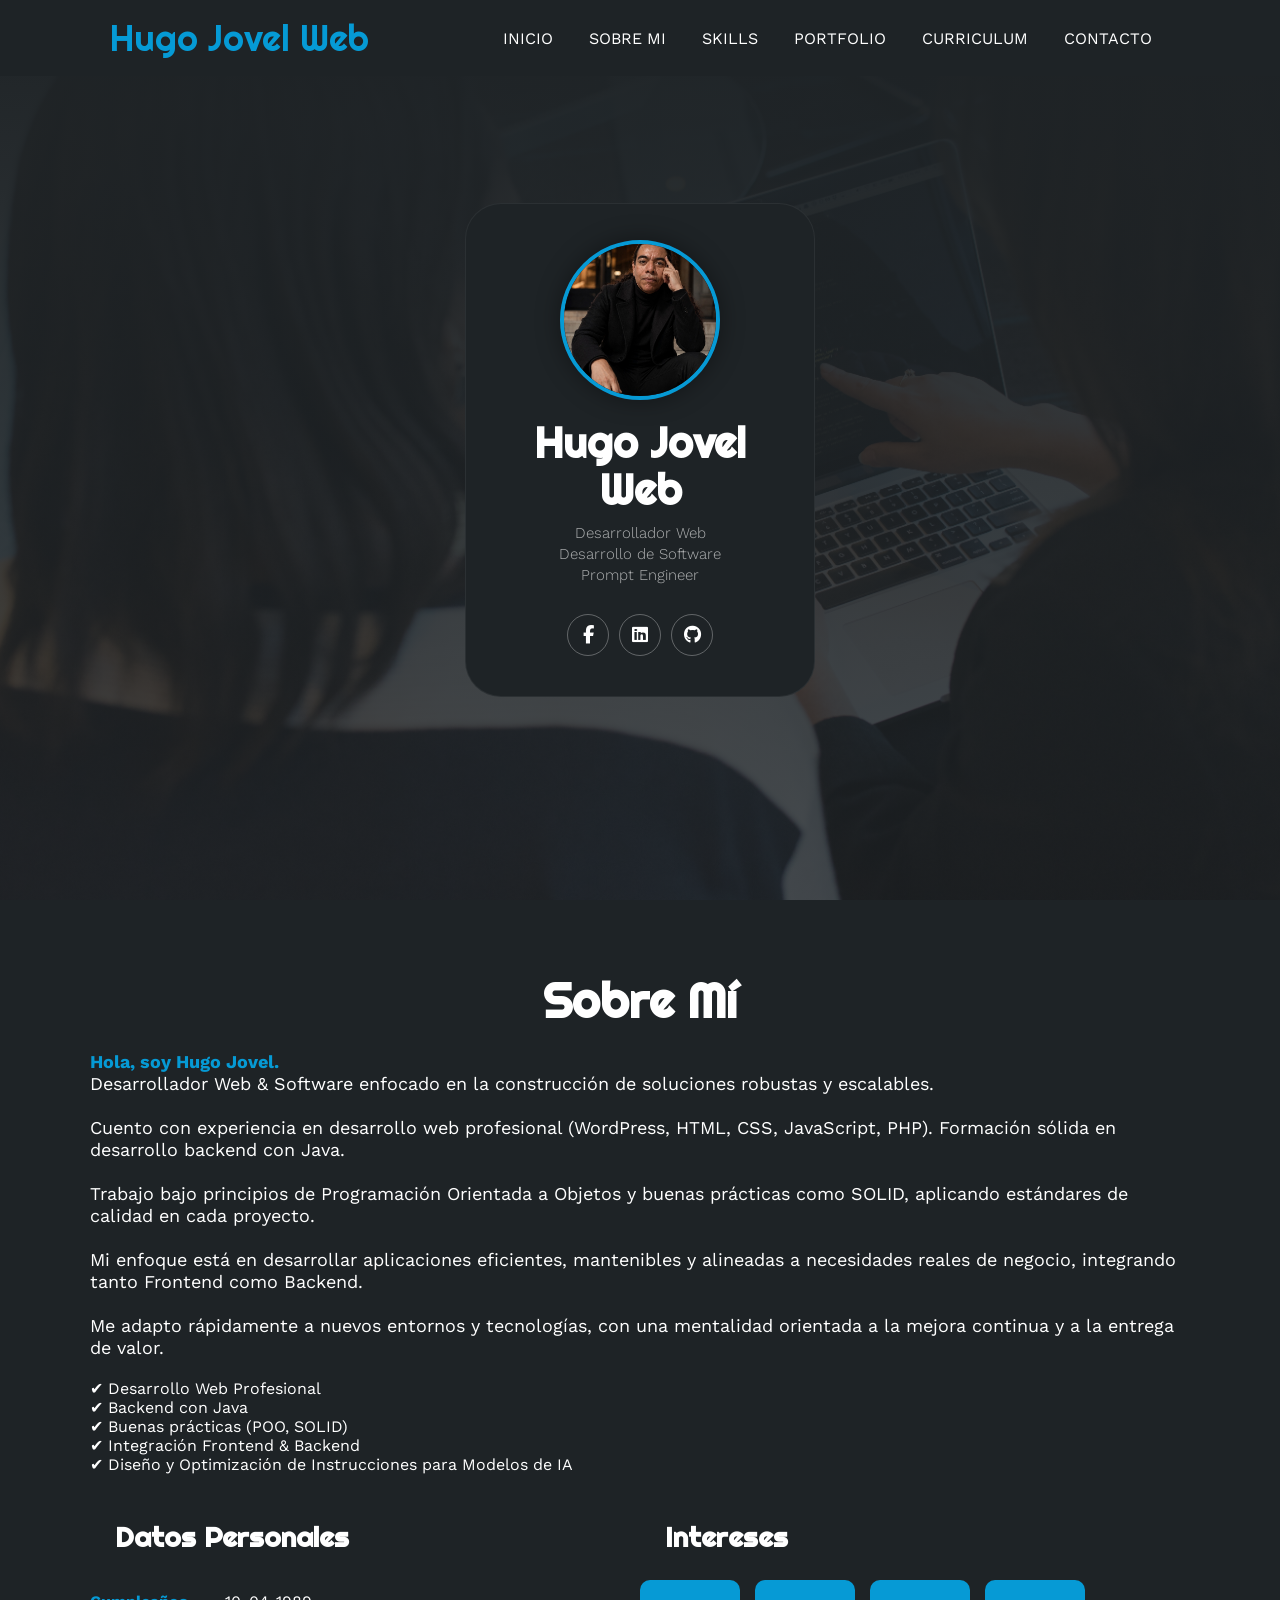
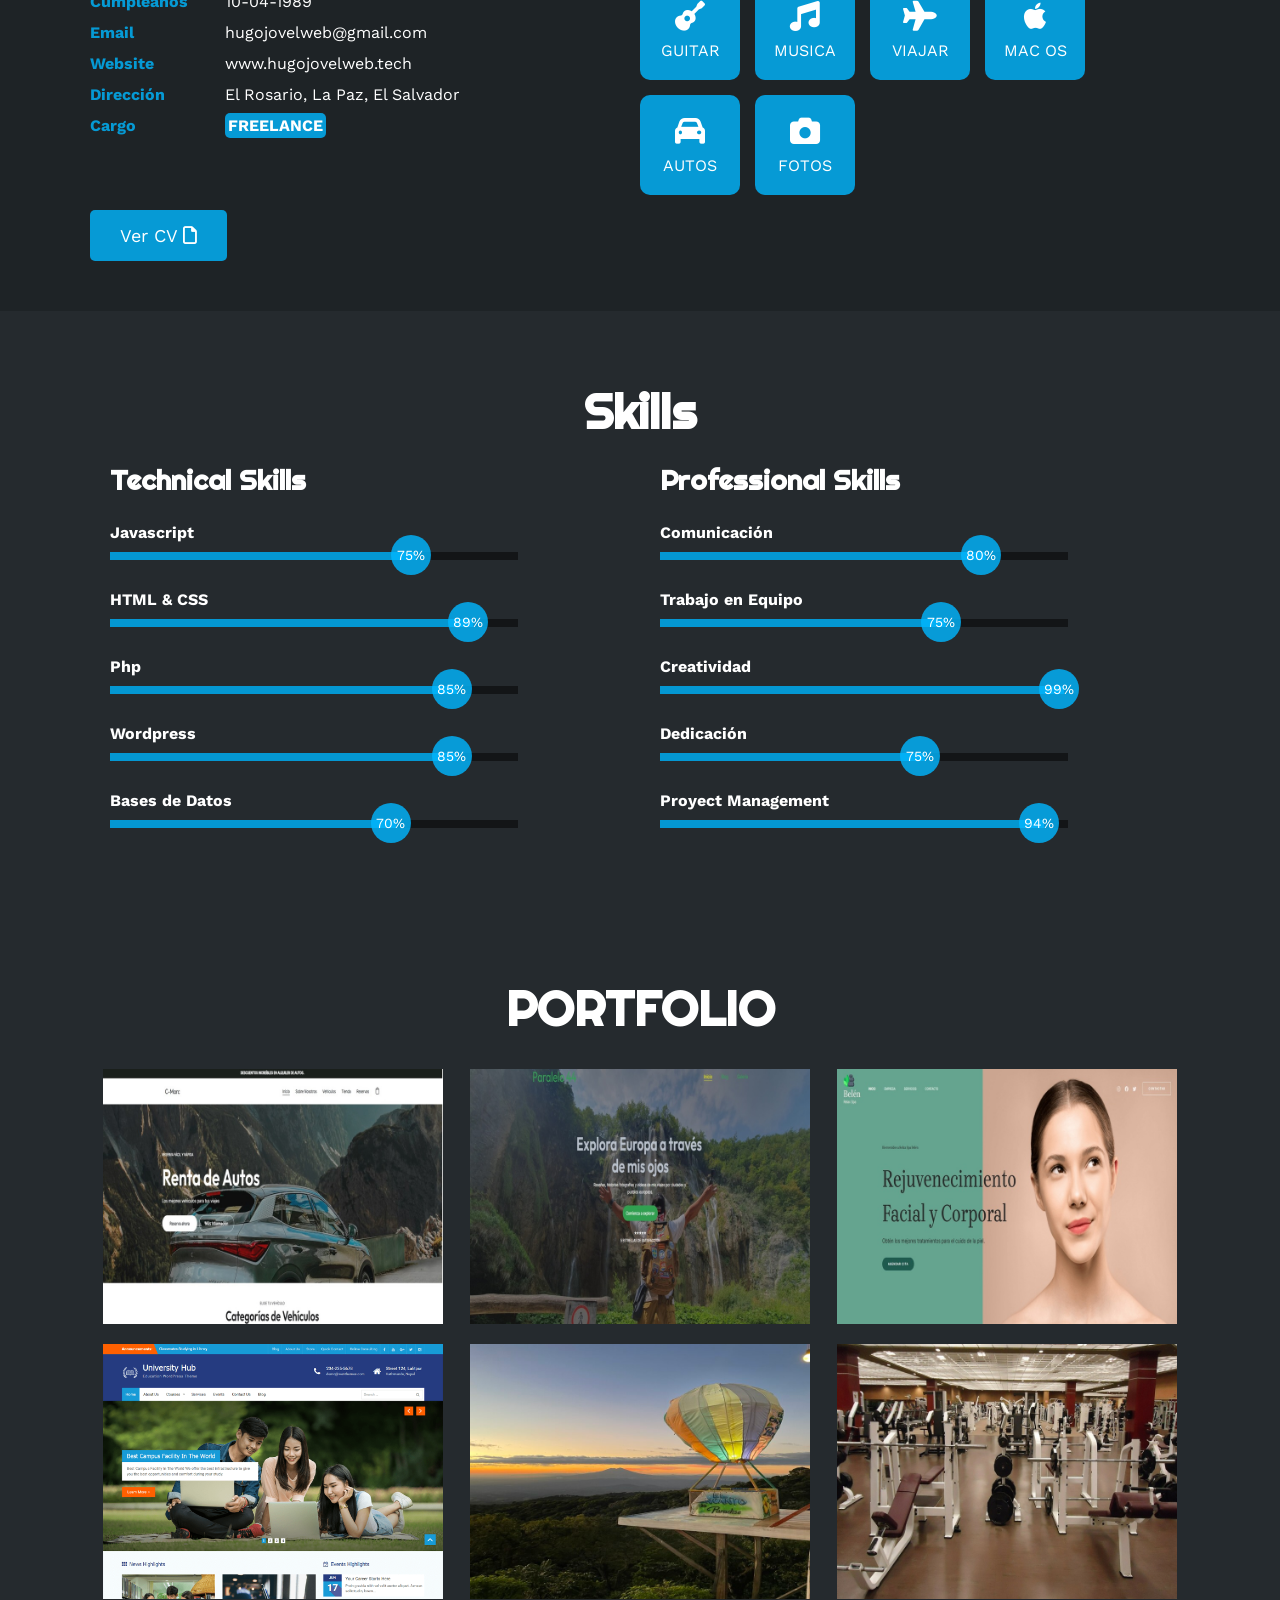
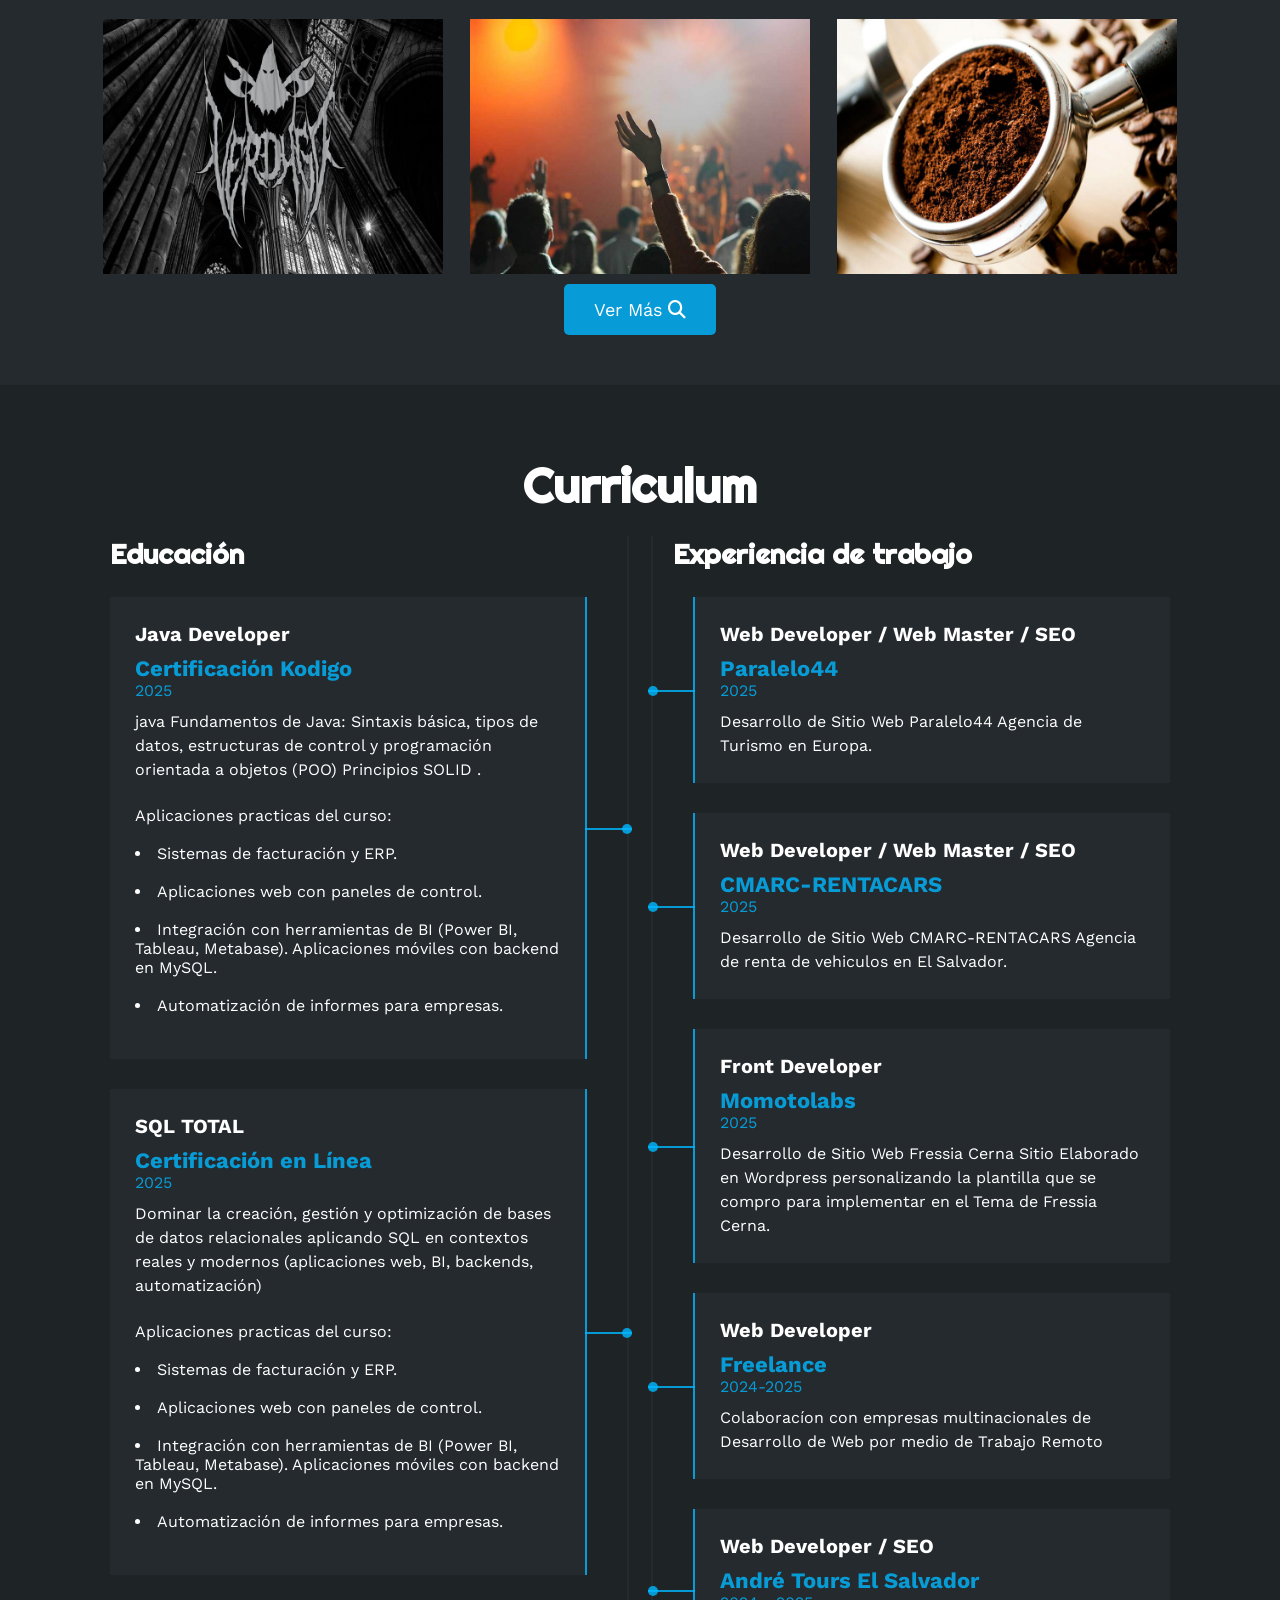
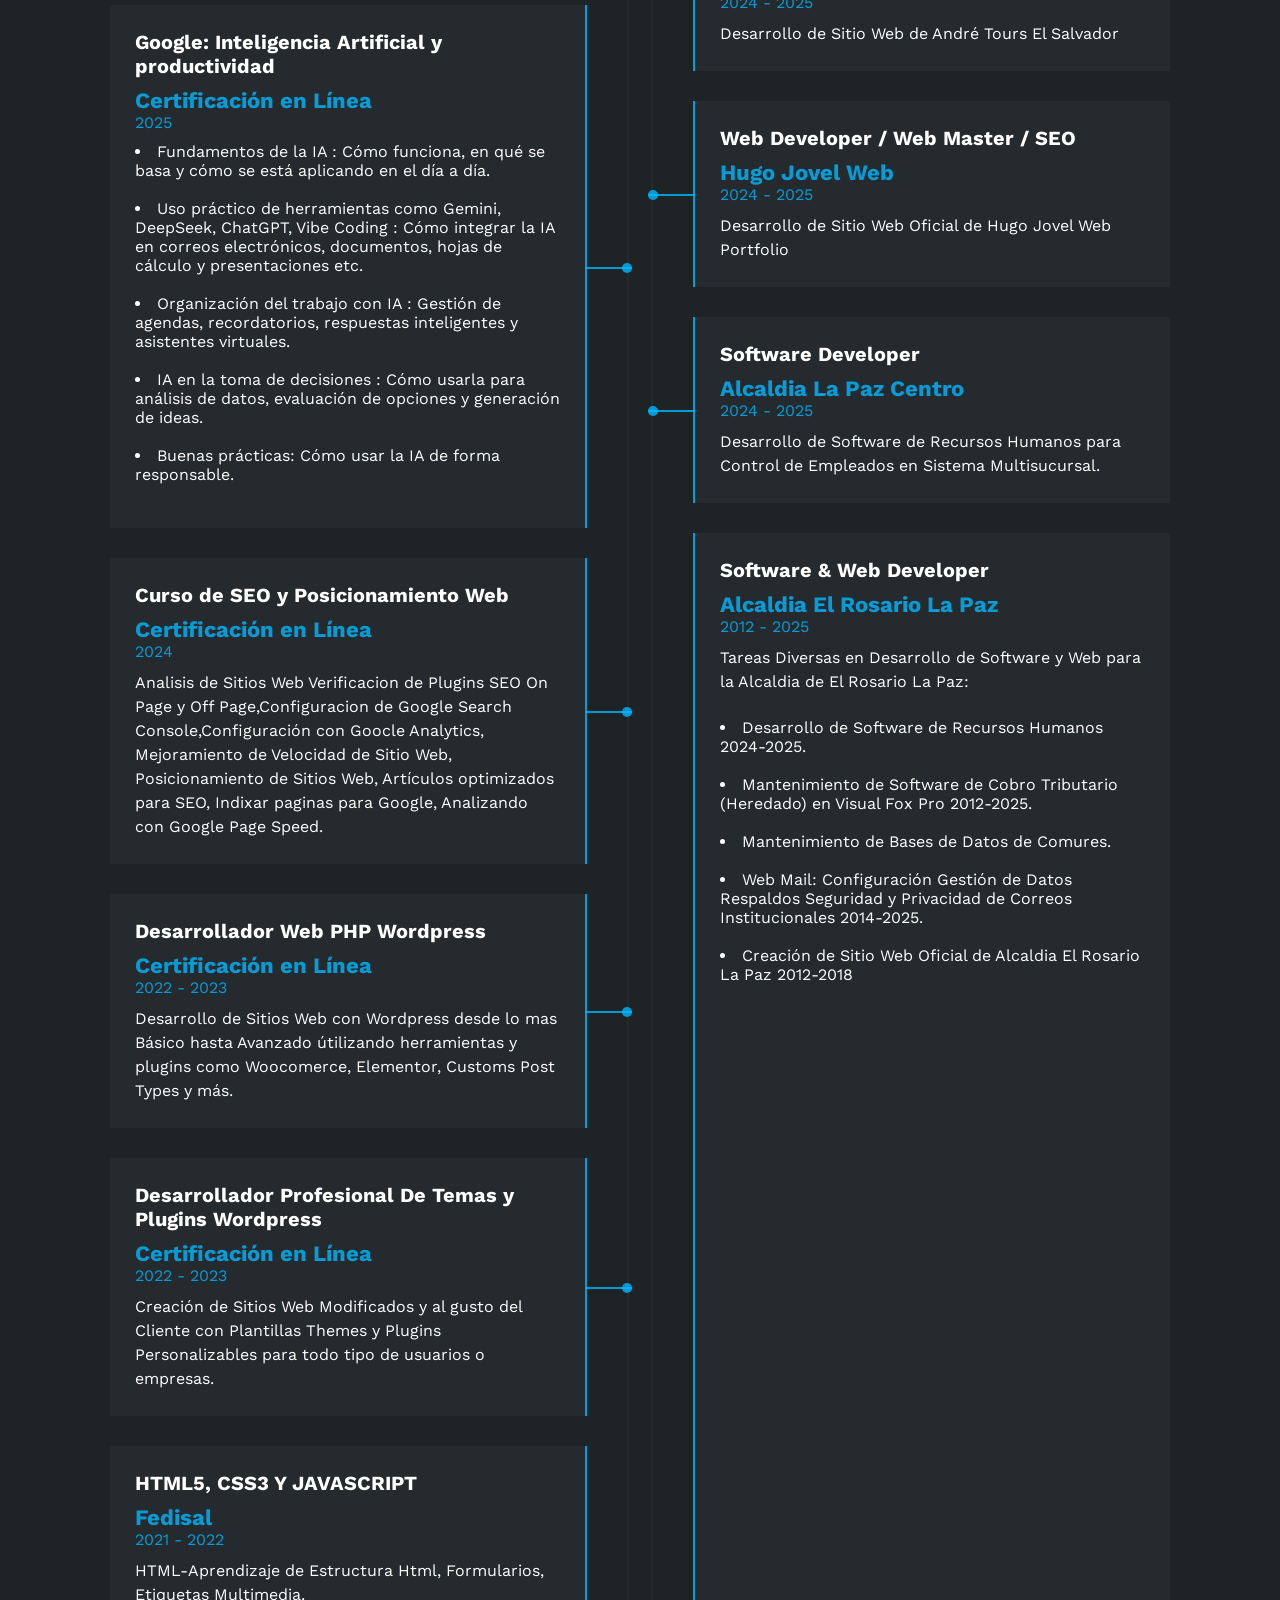
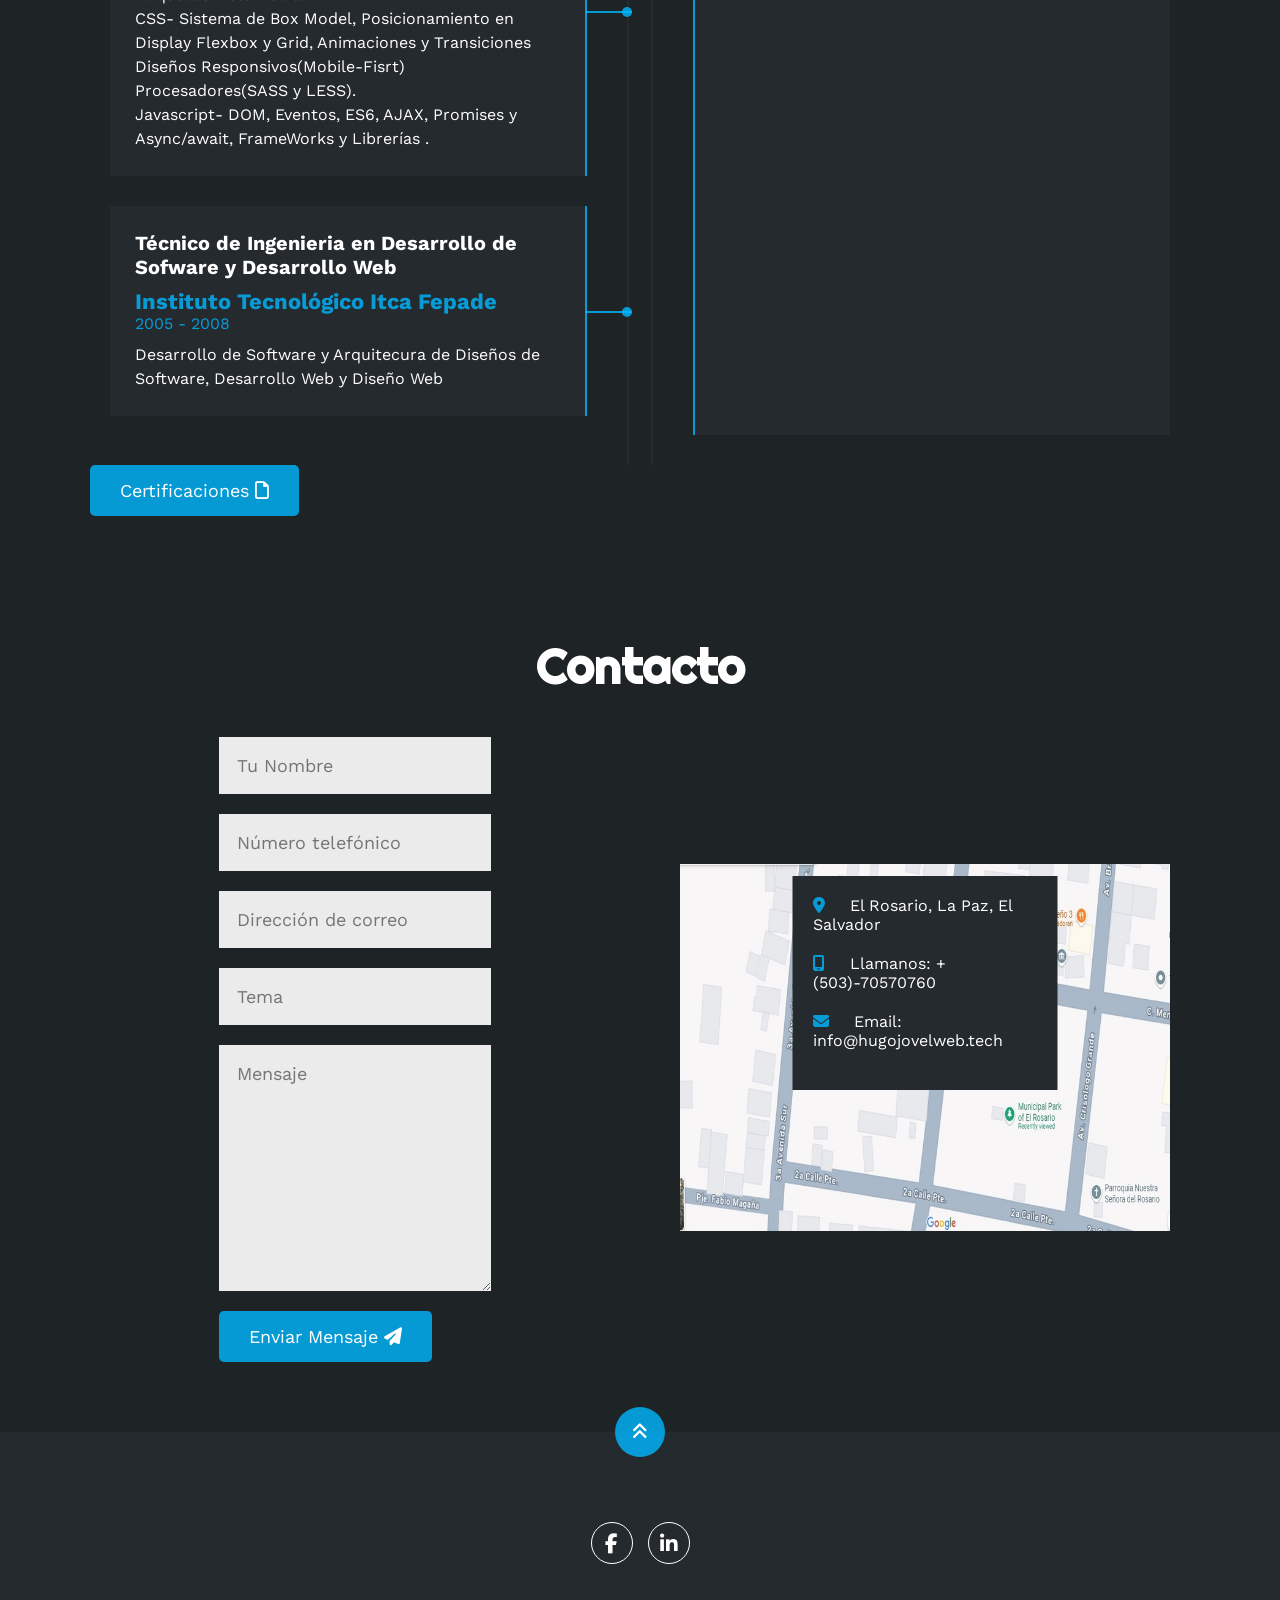
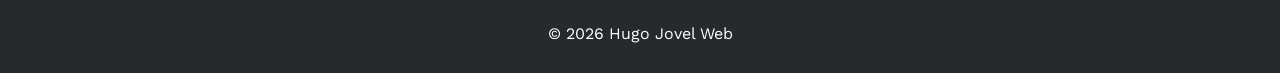
==== commit 4d4121f1: "Agregando picture hhjw.jpg - index.html" ====
--- a/index.html
+++ b/index.html
@@ -1,16 +1,19 @@
 <!DOCTYPE html>
 <html lang="es">
+
 <head>
     <meta charset="UTF-8">
     <meta name="viewport" content="width=device-width, initial-scale=1.0">
-    <link rel="stylesheet" href="https://cdnjs.cloudflare.com/ajax/libs/font-awesome/6.7.2/css/all.min.css" 
-    integrity="sha512-Evv84Mr4kqVGRNSgIGL/F/aIDqQb7xQ2vcrdIwxfjThSH8CSR7PBEakCr51Ck+w+/U6swU2Im1vVX0SVk9ABhg==" crossorigin="anonymous" referrerpolicy="no-referrer" />
+    <link rel="stylesheet" href="https://cdnjs.cloudflare.com/ajax/libs/font-awesome/6.7.2/css/all.min.css"
+        integrity="sha512-Evv84Mr4kqVGRNSgIGL/F/aIDqQb7xQ2vcrdIwxfjThSH8CSR7PBEakCr51Ck+w+/U6swU2Im1vVX0SVk9ABhg=="
+        crossorigin="anonymous" referrerpolicy="no-referrer" />
     <title>Portfolio - Hugo Jovel Web</title>
     <link rel="stylesheet" href="style.css">
 </head>
+
 <body>
     <!-- MENU ENCABEZADO -->
-     <div class="contenedor-header">
+    <div class="contenedor-header">
         <header>
             <div class="logo">
                 <a href="#">Hugo Jovel Web</a>
@@ -20,57 +23,63 @@
                     <li><a href="#inicio" onclick="seleccionar()">INICIO</a></li>
                     <li><a href="#sobremi" onclick="seleccionar()">SOBRE MI</a></li>
                     <li><a href="#skills" onclick="seleccionar()">SKILLS</a></li>
-                    <li><a href="#portfolio" onclick="seleccionar()">PORTFOLIO</a></li>            
+                    <li><a href="#portfolio" onclick="seleccionar()">PORTFOLIO</a></li>
                     <li><a href="#curriculum" onclick="seleccionar()">CURRICULUM</a> </li>
-                    <li><a href="#contacto" onclick="seleccionar()">CONTACTO</a></li>            
+                    <li><a href="#contacto" onclick="seleccionar()">CONTACTO</a></li>
                 </ul>
             </nav>
             <div class="nav-responsive" onclick="mostrarOcultarMenu()">
                 <i class="fa-solid fa-bars"></i>
-            </div>               
+            </div>
         </header>
-     </div>
-     
-     <!-- SECCION INICIO -->       
- <section class="inicio" id="inicio">
-    <div class="contenido-banner">
-        <!-- Wrap imagen en .banner-media -->
-        <div class="banner-media">
-            <img src="img/image.jpg" alt="Hugo Jovel Web">
-        </div>
-        <!-- Wrap textos en .banner-texto -->
-        <div class="banner-texto">
-            <h1>Hugo Jovel Web</h1>
-            <h2>Desarrollador Web</h2>
-            <h2>Desarrollo de Software</h2>
-            <h2>Prompt Engineer</h2>
-        </div>
-        <div class="redes">
-            <a href="https://www.facebook.com/share/16HQo9ux4S/?mibextid=wwXIfr" target="_blank"><i class="fa-brands fa-facebook-f"></i></a>
-            <a href="https://www.linkedin.com/in/hugo-jovel-web-b882b82a8/" target="_blank"><i class="fab fa-linkedin"></i></a>
-            <a href="https://github.com/hugojovelweb" target="_blank"><i class="fab fa-github"></i></a>
-        </div>
     </div>
-</section>                       
-
-               <!-- SECCION SOBRE MI -->
+
+    <!-- SECCION INICIO -->
+    <section class="inicio" id="inicio">
+        <div class="contenido-banner">
+            <!-- Wrap imagen en .banner-media -->
+            <div class="banner-media">
+                <img src="img/hjw.jpg" alt="Hugo Jovel Web">
+            </div>
+            <!-- Wrap textos en .banner-texto -->
+            <div class="banner-texto">
+                <h1>Hugo Jovel Web</h1>
+                <h2>Desarrollador Web</h2>
+                <h2>Desarrollo de Software</h2>
+                <h2>Prompt Engineer</h2>
+            </div>
+            <div class="redes">
+                <a href="https://www.facebook.com/share/16HQo9ux4S/?mibextid=wwXIfr" target="_blank"><i
+                        class="fa-brands fa-facebook-f"></i></a>
+                <a href="https://www.linkedin.com/in/hugo-jovel-web-b882b82a8/" target="_blank"><i
+                        class="fab fa-linkedin"></i></a>
+                <a href="https://github.com/hugojovelweb" target="_blank"><i class="fab fa-github"></i></a>
+            </div>
+        </div>
+    </section>
+
+    <!-- SECCION SOBRE MI -->
     <section id="sobremi" class="sobremi">
         <div class="contenido-seccion">
             <h2>Sobre Mí</h2>
             <p><span>Hola, soy Hugo Jovel.</span> <br>
-            Desarrollador Web & Software enfocado en la construcción de soluciones robustas y escalables. <br> <br>
-            Cuento con experiencia en desarrollo web profesional (WordPress, HTML, CSS, JavaScript, PHP). Formación sólida en desarrollo backend con Java. <br> <br>
-            Trabajo bajo principios de Programación Orientada a Objetos y buenas prácticas como SOLID, aplicando estándares de calidad en cada proyecto. <br> <br>
-            Mi enfoque está en desarrollar aplicaciones eficientes, mantenibles y alineadas a necesidades reales de negocio, integrando tanto Frontend como Backend. <br> <br>
-            Me adapto rápidamente a nuevos entornos y tecnologías, con una mentalidad orientada a la mejora continua y a la entrega de valor. 
-        <ul>
-            <lu>✔ Desarrollo Web Profesional</lu><br>
-            <lu>✔ Backend con Java</lu><br>
-            <lu>✔ Buenas prácticas (POO, SOLID)</lu><br>
-            <lu>✔ Integración Frontend & Backend</lu><br>
-            <lu>✔ Diseño y Optimización de Instrucciones para Modelos de IA</lu>
-        </ul>
-        </p>    
+                Desarrollador Web & Software enfocado en la construcción de soluciones robustas y escalables. <br> <br>
+                Cuento con experiencia en desarrollo web profesional (WordPress, HTML, CSS, JavaScript, PHP). Formación
+                sólida en desarrollo backend con Java. <br> <br>
+                Trabajo bajo principios de Programación Orientada a Objetos y buenas prácticas como SOLID, aplicando
+                estándares de calidad en cada proyecto. <br> <br>
+                Mi enfoque está en desarrollar aplicaciones eficientes, mantenibles y alineadas a necesidades reales de
+                negocio, integrando tanto Frontend como Backend. <br> <br>
+                Me adapto rápidamente a nuevos entornos y tecnologías, con una mentalidad orientada a la mejora continua
+                y a la entrega de valor.
+            <ul>
+                <lu>✔ Desarrollo Web Profesional</lu><br>
+                <lu>✔ Backend con Java</lu><br>
+                <lu>✔ Buenas prácticas (POO, SOLID)</lu><br>
+                <lu>✔ Integración Frontend & Backend</lu><br>
+                <lu>✔ Diseño y Optimización de Instrucciones para Modelos de IA</lu>
+            </ul>
+            </p>
 
             <div class="fila">
                 <!-- datos personales -->
@@ -80,7 +89,7 @@
                         <li>
                             <strong>Cumpleaños</strong>
                             10-04-1989
-                        </li>                        
+                        </li>
                         <li>
                             <strong>Email</strong>
                             hugojovelweb@gmail.com
@@ -119,7 +128,7 @@
                         <div class="interes">
                             <i class="fa-brands fa-apple"></i>
                             <span>MAC OS</span>
-                        </div>                      
+                        </div>
                         <div class="interes">
                             <i class="fa-solid fa-car"></i>
                             <span>AUTOS</span>
@@ -128,584 +137,605 @@
                             <i class="fa-solid fa-camera"></i>
                             <span>FOTOS</span>
                         </div>
-                        
-                    </div>
-                </div>
-            </div>            
-                <a href="https://flowcv.com/resume/lbb1b2ou2a" class="btn" target="_blank" rel="noopener noreferrer">
-                    Ver CV <i class="fa-regular fa-file"></i>                    
-                </a>         
-               
+
+                    </div>
+                </div>
+            </div>
+            <a href="https://flowcv.com/resume/lbb1b2ou2a" class="btn" target="_blank" rel="noopener noreferrer">
+                Ver CV <i class="fa-regular fa-file"></i>
+            </a>
+
         </div>
     </section>
 
-   <!-- SECCION SKILLS -->
-   <section class="skills" id="skills">
-    <div class="contenido-seccion">
-        <h2>Skills</h2>
-        <div class="fila">
-            <!-- Technical Skill -->
-            <div class="col">
-                <h3>Technical Skills</h3>
-                <div class="skill">
-                    <span>Javascript</span>
-                    <div class="barra-skill">
-                        <div class="progreso javascript">
-                            <span>75%</span>
-                        </div>
-                    </div>
-                </div>
-                <div class="skill">
-                    <span>HTML & CSS</span>
-                    <div class="barra-skill">
-                        <div class="progreso javascript">
-                            <span>89%</span>
-                        </div>
-                    </div>
-                </div>
-                <div class="skill">
-                    <span>Php</span>
-                    <div class="barra-skill">
-                        <div class="progreso javascript">
-                            <span>85%</span>
-                        </div>
-                    </div>
-                </div>
-                <div class="skill">
-                    <span>Wordpress</span>
-                    <div class="barra-skill">
-                        <div class="progreso javascript">
-                            <span>85%</span>
-                        </div>
-                    </div>
-                </div>
-                <div class="skill">
-                    <span>Bases de Datos</span>
-                    <div class="barra-skill">
-                        <div class="progreso javascript">
-                            <span>70%</span>
-                        </div>
-                    </div>
-                </div>
-            </div>
-            <!-- Professional Skills -->
-            <div class="col">
-                <h3>Professional Skills</h3>
-                <div class="skill">
-                    <span>Comunicación</span>
-                    <div class="barra-skill">
-                        <div class="progreso javascript">
-                            <span>80%</span>
-                        </div>
-                    </div>
-                </div>
-                <div class="skill">
-                    <span>Trabajo en Equipo</span>
-                    <div class="barra-skill">
-                        <div class="progreso javascript">
-                            <span>75%</span>
-                        </div>
-                    </div>
-                </div>
-                <div class="skill">
-                    <span>Creatividad</span>
-                    <div class="barra-skill">
-                        <div class="progreso javascript">
-                            <span>99%</span>
-                        </div>
-                    </div>
-                </div>
-                <div class="skill">
-                    <span>Dedicación</span>
-                    <div class="barra-skill">
-                        <div class="progreso javascript">
-                            <span>75%</span>
-                        </div>
-                    </div>
-                </div>
-                <div class="skill">
-                    <span>Proyect Management</span>
-                    <div class="barra-skill">
-                        <div class="progreso javascript">
-                            <span>94%</span>
-                        </div>
-                    </div>
-                </div>
-            </div>
-        </div>
-    </div>
-</section>
-
- <!-- SECCION PORTFOLIO -->
- <section id="portfolio" class="portfolio">
-    <div class="contenido-seccion">
-        <h2>PORTFOLIO</h2>
-        <div class="galeria">              
-
-            <div class="proyecto"> 
-                <a href="https://cmarc-rentacars.com/" target="_blank">
-                    <img src="img/Cmarc.jpg" alt="1">               
-                <div class="overlay">
-                    <h3>Cmarc Rentacars</h3>
-                    <p>Agencia de Rentacars SV</p>
-                </div> </a>
-            </div>            
-
-            <div class="proyecto"> 
-                <a href="https://paralelo44.blog/" target="_blank">
-                    <img src="img/Paralelo44.jpg" alt="1">               
-                <div class="overlay">
-                    <h3>Paralelo 44</h3>
-                    <p>Explora Europa a través de nuestra plataforma</p>
-                </div> </a>
-            </div>
-
-            <div class="proyecto"> 
-                <a href="https://belen-relax-spa-wptest-hugojovelweb.netlify.app/" target="_blank">
-                    <img src="img/BelenSpaRelax1.jpg" alt="1">               
-                <div class="overlay">
-                    <h3>Belén</h3>
-                    <p>Spa Relax</p>
-                </div> </a>
-            </div>
-
-            <div class="proyecto"> 
-                <a href="https://colegioweb-wptest-hugojovelweb.netlify.app/" target="_blank">
-                    <img src="img/colegio-web.png" alt="1">
-                    <div class="overlay">
-                        <h3>Colegio Cesar Marcelo</h3>
-                        <p>Clases on line</p>
-                    </div>
+    <!-- SECCION SKILLS -->
+    <section class="skills" id="skills">
+        <div class="contenido-seccion">
+            <h2>Skills</h2>
+            <div class="fila">
+                <!-- Technical Skill -->
+                <div class="col">
+                    <h3>Technical Skills</h3>
+                    <div class="skill">
+                        <span>Javascript</span>
+                        <div class="barra-skill">
+                            <div class="progreso javascript">
+                                <span>75%</span>
+                            </div>
+                        </div>
+                    </div>
+                    <div class="skill">
+                        <span>HTML & CSS</span>
+                        <div class="barra-skill">
+                            <div class="progreso javascript">
+                                <span>89%</span>
+                            </div>
+                        </div>
+                    </div>
+                    <div class="skill">
+                        <span>Php</span>
+                        <div class="barra-skill">
+                            <div class="progreso javascript">
+                                <span>85%</span>
+                            </div>
+                        </div>
+                    </div>
+                    <div class="skill">
+                        <span>Wordpress</span>
+                        <div class="barra-skill">
+                            <div class="progreso javascript">
+                                <span>85%</span>
+                            </div>
+                        </div>
+                    </div>
+                    <div class="skill">
+                        <span>Bases de Datos</span>
+                        <div class="barra-skill">
+                            <div class="progreso javascript">
+                                <span>70%</span>
+                            </div>
+                        </div>
+                    </div>
+                </div>
+                <!-- Professional Skills -->
+                <div class="col">
+                    <h3>Professional Skills</h3>
+                    <div class="skill">
+                        <span>Comunicación</span>
+                        <div class="barra-skill">
+                            <div class="progreso javascript">
+                                <span>80%</span>
+                            </div>
+                        </div>
+                    </div>
+                    <div class="skill">
+                        <span>Trabajo en Equipo</span>
+                        <div class="barra-skill">
+                            <div class="progreso javascript">
+                                <span>75%</span>
+                            </div>
+                        </div>
+                    </div>
+                    <div class="skill">
+                        <span>Creatividad</span>
+                        <div class="barra-skill">
+                            <div class="progreso javascript">
+                                <span>99%</span>
+                            </div>
+                        </div>
+                    </div>
+                    <div class="skill">
+                        <span>Dedicación</span>
+                        <div class="barra-skill">
+                            <div class="progreso javascript">
+                                <span>75%</span>
+                            </div>
+                        </div>
+                    </div>
+                    <div class="skill">
+                        <span>Proyect Management</span>
+                        <div class="barra-skill">
+                            <div class="progreso javascript">
+                                <span>94%</span>
+                            </div>
+                        </div>
+                    </div>
+                </div>
+            </div>
+        </div>
+    </section>
+
+    <!-- SECCION PORTFOLIO -->
+    <section id="portfolio" class="portfolio">
+        <div class="contenido-seccion">
+            <h2>PORTFOLIO</h2>
+            <div class="galeria">
+
+                <div class="proyecto">
+                    <a href="https://cmarc-rentacars.com/" target="_blank">
+                        <img src="img/Cmarc.jpg" alt="1">
+                        <div class="overlay">
+                            <h3>Cmarc Rentacars</h3>
+                            <p>Agencia de Rentacars SV</p>
+                        </div>
+                    </a>
+                </div>
+
+                <div class="proyecto">
+                    <a href="https://paralelo44.blog/" target="_blank">
+                        <img src="img/Paralelo44.jpg" alt="1">
+                        <div class="overlay">
+                            <h3>Paralelo 44</h3>
+                            <p>Explora Europa a través de nuestra plataforma</p>
+                        </div>
+                    </a>
+                </div>
+
+                <div class="proyecto">
+                    <a href="https://belen-relax-spa-wptest-hugojovelweb.netlify.app/" target="_blank">
+                        <img src="img/BelenSpaRelax1.jpg" alt="1">
+                        <div class="overlay">
+                            <h3>Belén</h3>
+                            <p>Spa Relax</p>
+                        </div>
+                    </a>
+                </div>
+
+                <div class="proyecto">
+                    <a href="https://colegioweb-wptest-hugojovelweb.netlify.app/" target="_blank">
+                        <img src="img/colegio-web.png" alt="1">
+                        <div class="overlay">
+                            <h3>Colegio Cesar Marcelo</h3>
+                            <p>Clases on line</p>
+                        </div>
+                    </a>
+                </div>
+
+                <div class="proyecto">
+                    <a href="https://lightyellow-snake-158756.hostingersite.com/" target="_blank">
+                        <img src="img/andretours.jpg" alt="1">
+                        <div class="overlay">
+                            <h3>Andretours El Salvador</h3>
+                            <p>Agencia de Viajes El Salvador</p>
+                        </div>
+                    </a>
+                </div>
+
+                <div class="proyecto">
+                    <a href="https://gymfits-wpstest-hugojovelweb.netlify.app/" target="_blank">
+                        <img src="img/GYM (2).jpg" alt="1">
+                        <div class="overlay">
+                            <h3>GYM FITNESS</h3>
+                            <p>Sitio para Gymnacio</p>
+                        </div>
+                    </a>
+                </div>
+
+                <div class="proyecto">
+                    <a href="https://verdugo-band-testwps-hugojovelweb.netlify.app/" target="_blank">
+                        <img src="img/verdugo.jpg" alt="1">
+                        <div class="overlay">
+                            <h3>VERDUGO BAND</h3>
+                            <p>Sitio para Banda de Death Metal Melódico</p>
+                        </div>
+                    </a>
+                </div>
+
+                <div class="proyecto">
+                    <a href="https://festival-band.netlify.app/" target="_blank">
+                        <img src="img/1.jpg" alt="1">
+                        <div class="overlay">
+                            <h3>Festival Band</h3>
+                            <p>Sitio para Festival de Bandas</p>
+                        </div>
+                    </a>
+                </div>
+
+                <div class="proyecto">
+                    <a href="https://proyect-blog-de-cafe.netlify.app/" target="_blank">
+                        <img src="img/Café2.jpg" alt="1">
+                        <div class="overlay">
+                            <h3>Blog de Café</h3>
+                            <p>Sitio sobre la creación de Café</p>
+                        </div>
+                    </a>
+                </div>
+
+                <a href="portfolio.html" class="btn">
+                    Ver Más <i class="fa-solid fa-magnifying-glass"></i>
                 </a>
             </div>
-
-              <div class="proyecto"> 
-                <a href="https://lightyellow-snake-158756.hostingersite.com/" target="_blank">
-                    <img src="img/andretours.jpg" alt="1">               
-                <div class="overlay">
-                    <h3>Andretours El Salvador</h3>
-                    <p>Agencia de Viajes El Salvador</p>
-                </div> </a>
-            </div>
-            
-            <div class="proyecto"> 
-                <a href="https://gymfits-wpstest-hugojovelweb.netlify.app/" target="_blank">
-                    <img src="img/GYM (2).jpg" alt="1">               
-                <div class="overlay">
-                    <h3>GYM FITNESS</h3>
-                    <p>Sitio para Gymnacio</p>
-                </div> </a>
-            </div>            
-
-            <div class="proyecto"> 
-                <a href="https://verdugo-band-testwps-hugojovelweb.netlify.app/" target="_blank">
-                    <img src="img/verdugo.jpg" alt="1">               
-                <div class="overlay">
-                    <h3>VERDUGO BAND</h3>
-                    <p>Sitio para Banda de Death Metal Melódico</p>
-                </div> </a>
-            </div>         
-
-            <div class="proyecto"> 
-                <a href="https://festival-band.netlify.app/" target="_blank">
-                    <img src="img/1.jpg" alt="1">               
-                <div class="overlay">
-                    <h3>Festival Band</h3>
-                    <p>Sitio para Festival de Bandas</p>
-                </div> </a>
-            </div>
-
-            <div class="proyecto"> 
-                <a href="https://proyect-blog-de-cafe.netlify.app/" target="_blank">
-                    <img src="img/Café2.jpg" alt="1">               
-                <div class="overlay">
-                    <h3>Blog de Café</h3>
-                    <p>Sitio sobre la creación de Café</p>
-                </div> </a>
-            </div>             
-            
-            <a href="portfolio.html" class="btn" >
-               Ver Más <i class="fa-solid fa-magnifying-glass"></i>
-           </a>              
-        </div>            
-    </div>      
-</section>
-
-<!-- SECCION CURRICULUM -->
-<section id="curriculum" class="curriculum">
-    <div class="contenido-seccion">
-        <h2>Curriculum</h2>
-        <div class="fila">
-            <div class="col izquierda">
-                <h3>Educación</h3>
-
-                 <div class="item izq">
-                    <h4>Java Developer</h4>
-                    <span class="casa">Certificación Kodigo</span>
-                    <span class="fecha">2025</span>
-                    <p>java Fundamentos de Java: Sintaxis básica, tipos de datos, estructuras de control y programación orientada a objetos (POO)  Principios SOLID  . <br><br> 
-                       <ul> Aplicaciones practicas del curso:</ul><br>
-                        <li>Sistemas de facturación y ERP. </li> <br>                      
-                        <li>Aplicaciones web con paneles de control. </li><br>                       
-                        <li>Integración con herramientas de BI (Power BI, Tableau, Metabase).                        
+        </div>
+    </section>
+
+    <!-- SECCION CURRICULUM -->
+    <section id="curriculum" class="curriculum">
+        <div class="contenido-seccion">
+            <h2>Curriculum</h2>
+            <div class="fila">
+                <div class="col izquierda">
+                    <h3>Educación</h3>
+
+                    <div class="item izq">
+                        <h4>Java Developer</h4>
+                        <span class="casa">Certificación Kodigo</span>
+                        <span class="fecha">2025</span>
+                        <p>java Fundamentos de Java: Sintaxis básica, tipos de datos, estructuras de control y
+                            programación orientada a objetos (POO) Principios SOLID . <br><br>
+                        <ul> Aplicaciones practicas del curso:</ul><br>
+                        <li>Sistemas de facturación y ERP. </li> <br>
+                        <li>Aplicaciones web con paneles de control. </li><br>
+                        <li>Integración con herramientas de BI (Power BI, Tableau, Metabase).
                             Aplicaciones móviles con backend en MySQL.</li><br>
                         <li>Automatización de informes para empresas. </li><br> </p>
-                    <div class="conectori">
-                        <div class="circuloi"></div>
-                    </div>
-                </div>
-
-                <div class="item izq">
-                    <h4>SQL TOTAL</h4>
-                    <span class="casa">Certificación en Línea</span>
-                    <span class="fecha">2025</span>
-                    <p>Dominar la creación, gestión y optimización de bases de datos relacionales aplicando SQL en contextos reales y modernos (aplicaciones web, BI, backends, automatización) 
-                        <br><br>
-                       <ul> Aplicaciones practicas del curso:</ul><br>
-                        <li>Sistemas de facturación y ERP. </li> <br>                      
-                        <li>Aplicaciones web con paneles de control. </li><br>                       
-                        <li>Integración con herramientas de BI (Power BI, Tableau, Metabase).                        
+                        <div class="conectori">
+                            <div class="circuloi"></div>
+                        </div>
+                    </div>
+
+                    <div class="item izq">
+                        <h4>SQL TOTAL</h4>
+                        <span class="casa">Certificación en Línea</span>
+                        <span class="fecha">2025</span>
+                        <p>Dominar la creación, gestión y optimización de bases de datos relacionales aplicando SQL en
+                            contextos reales y modernos (aplicaciones web, BI, backends, automatización)
+                            <br><br>
+                        <ul> Aplicaciones practicas del curso:</ul><br>
+                        <li>Sistemas de facturación y ERP. </li> <br>
+                        <li>Aplicaciones web con paneles de control. </li><br>
+                        <li>Integración con herramientas de BI (Power BI, Tableau, Metabase).
                             Aplicaciones móviles con backend en MySQL.</li><br>
                         <li>Automatización de informes para empresas. </li><br> </p>
-                    <div class="conectori">
-                        <div class="circuloi"></div>
-                    </div>
-                </div>
-
-                <div class="item izq">
-                    <h4>Google: Inteligencia Artificial y productividad</h4>
-                    <span class="casa">Certificación en Línea</span>
-                    <span class="fecha">2025</span>
-                    <p><li>Fundamentos de la IA :
-                        Cómo funciona, en qué se basa y cómo se está aplicando en el día a día.</li> <br>
-                        
-                        <li>Uso práctico de herramientas como Gemini, DeepSeek, ChatGPT, Vibe Coding :
-                            Cómo integrar la IA en correos electrónicos, documentos, hojas de cálculo y presentaciones etc.</li><br>
-                        
-                       <li> Organización del trabajo con IA :
-                        Gestión de agendas, recordatorios, respuestas inteligentes y asistentes virtuales.</li><br>
-                        
-                       <li> IA en la toma de decisiones :
-                        Cómo usarla para análisis de datos, evaluación de opciones y generación de ideas.</li><br>
-                        
-                        <li>Buenas prácticas:
-                            Cómo usar la IA de forma responsable.</li><br></p>
-                    <div class="conectori">
-                        <div class="circuloi"></div>
-                    </div>
-                </div>
-
-                <div class="item izq">
-                    <h4>Curso de SEO y Posicionamiento Web</h4>
-                    <span class="casa">Certificación en Línea</span>
-                    <span class="fecha">2024</span>
-                    <p>Analisis de Sitios Web Verificacion de Plugins SEO On Page y Off Page,Configuracion de Google Search Console,Configuración con Goocle Analytics, Mejoramiento de Velocidad de Sitio Web, Posicionamiento de Sitios Web, Artículos optimizados para SEO, Indixar paginas para Google, Analizando con Google Page Speed.</p>
-                    <div class="conectori">
-                        <div class="circuloi"></div>
-                    </div>
-                </div>
-
-                 <div class="item izq">
-                    <h4>Desarrollador Web PHP Wordpress</h4>
-                    <span class="casa">Certificación en Línea</span>
-                    <span class="fecha">2022 - 2023</span>
-                    <p>Desarrollo de Sitios Web con Wordpress desde lo mas Básico hasta Avanzado útilizando herramientas y plugins como Woocomerce, Elementor, Customs Post Types y más.</p>
-                    <div class="conectori">
-                        <div class="circuloi"></div>
-                    </div>
-                </div>
-                <div class="item izq">
-                    <h4>Desarrollador Profesional De Temas y Plugins Wordpress</h4>
-                    <span class="casa">Certificación en Línea</span>
-                    <span class="fecha">2022 - 2023</span>
-                    <p>Creación de Sitios Web Modificados y al gusto del Cliente con Plantillas Themes y Plugins Personalizables para todo tipo de usuarios o empresas.</p>
-                    <div class="conectori">
-                        <div class="circuloi"></div>
-                    </div>
-                </div>
-
-                  <div class="item izq">
-                    <h4>HTML5, CSS3 Y JAVASCRIPT</h4>
-                    <span class="casa">Fedisal</span>
-                    <span class="fecha">2021 - 2022</span>
-                    <p>  HTML-Aprendizaje de Estructura Html, Formularios, Etiquetas Multimedia.<br>
-                         CSS- Sistema de Box Model, Posicionamiento en Display Flexbox y Grid, Animaciones y Transiciones Diseños Responsivos(Mobile-Fisrt) Procesadores(SASS y LESS).<br>
-                         Javascript- DOM, Eventos, ES6, AJAX, Promises y Async/await, FrameWorks y Librerías .</p>
-                    <div class="conectori">
-                        <div class="circuloi"></div>
-                    </div>
-                </div>
-
-                <div class="item izq">
-                    <h4>Técnico de Ingenieria en Desarrollo de Sofware y Desarrollo Web</h4>
-                    <span class="casa">Instituto Tecnológico Itca Fepade</span>
-                    <span class="fecha">2005 - 2008</span>
-                    <p>Desarrollo de Software y Arquitecura de Diseños de Software, Desarrollo Web y Diseño Web </p>
-                    <div class="conectori">
-                        <div class="circuloi"></div>
-                    </div>
-                </div>    
-            </div>
-
-            <!-- Columna de la Derecha Experiencia de trabajo -->
-
-            <div class="col derecha">
-                <h3>Experiencia de trabajo</h3>
-                
-                 <div class="item der">
-                    <h4>Web Developer / Web Master / SEO</h4>
-                    <span class="casa">Paralelo44</span>
-                    <span class="fecha">2025</span>
-                    <p>Desarrollo de Sitio Web Paralelo44 Agencia de Turismo en Europa.</p>
-                    <div class="conectord">
-                        <div class="circulod"></div>
-                    </div>
-                </div>
-
-                <div class="item der">
-                    <h4>Web Developer / Web Master / SEO</h4>
-                    <span class="casa">CMARC-RENTACARS</span>
-                    <span class="fecha">2025</span>
-                    <p>Desarrollo de Sitio Web CMARC-RENTACARS Agencia de renta de vehiculos en El Salvador.</p>
-                    <div class="conectord">
-                        <div class="circulod"></div>
-                    </div>
-                </div>
-
-                <div class="item der">
-                    <h4>Front Developer</h4>
-                    <span class="casa">Momotolabs</span>
-                    <span class="fecha">2025</span>
-                    <p>Desarrollo de Sitio Web Fressia Cerna Sitio Elaborado en Wordpress personalizando la plantilla que se compro para implementar en el Tema de Fressia Cerna.</p>
-                    <div class="conectord">
-                        <div class="circulod"></div>
-                    </div>
-                </div>
-                
-                <div class="item der">
-                    <h4>Web Developer</h4>
-                    <span class="casa">Freelance</span>
-                    <span class="fecha">2024-2025</span>
-                    <p>Colaboracíon con empresas multinacionales de Desarrollo de Web por medio de Trabajo Remoto</p>
-                    <div class="conectord">
-                        <div class="circulod"></div>
-                    </div>
-                </div>
-
-                <div class="item der">
-                    <h4>Web Developer / SEO</h4>
-                    <span class="casa">André Tours El Salvador</span>
-                    <span class="fecha">2024 - 2025</span>
-                    <p>Desarrollo de Sitio Web de André Tours El Salvador</p>
-                    <div class="conectord">
-                        <div class="circulod"></div>
-                    </div>                                    
-                </div>
-
-                <div class="item der">
-                    <h4>Web Developer / Web Master / SEO</h4>
-                    <span class="casa">Hugo Jovel Web</span>
-                    <span class="fecha">2024 - 2025</span>
-                    <p>Desarrollo de Sitio Web Oficial de Hugo Jovel Web Portfolio</p>
-                    <div class="conectord">
-                        <div class="circulod"></div>
-                    </div>                                    
-                </div>
-                <div class="item der">
-                    <h4>Software Developer</h4>
-                    <span class="casa">Alcaldia La Paz Centro</span>
-                    <span class="fecha">2024 - 2025</span>
-                    <p>Desarrollo de Software de Recursos Humanos para Control de Empleados en Sistema Multisucursal.</p>
-                    <div class="conectord">
-                        <div class="circulod"></div>
-                    </div>                                    
-                </div>
-                <div class="item der">
-                    <h4>Software & Web Developer</h4>
-                    <span class="casa">Alcaldia El Rosario La Paz</span>
-                    <span class="fecha">2012 - 2025</span>
-                    <p>Tareas Diversas en Desarrollo de Software y Web para la Alcaldia de El Rosario La Paz: <br><br>
-                        <li>Desarrollo de Software de Recursos Humanos 2024-2025.</li><br>
-                        <li>Mantenimiento de Software de Cobro Tributario (Heredado) en Visual Fox Pro 2012-2025.</li><br>
-                        <li>Mantenimiento de Bases de Datos de Comures.</li><br>
-                        <li>Web Mail: Configuración Gestión de Datos Respaldos Seguridad y Privacidad de Correos Institucionales 2014-2025. </li><br>
-                        <li>Creación de Sitio Web Oficial de Alcaldia El Rosario La Paz 2012-2018</li>
-                        <br>   <br>  <br>  <br>  <br>  <br>  <br>  <br>  <br>  <br>  <br>  <br>  <br>  <br>  <br>  <br>  <br>  <br>  <br>  <br>  <br>  <br>  <br>  
-                        <br>  <br>  <br>  <br>  <br>  <br>  <br>  <br>  <br>  <br>   <br>  <br>  <br>      <br>  <br>  <br>  <br>  <br>  <br>   <br>  <br>  <br>  <br>  <br>  <br>  <br>  <br>  <br>   <br>  <br>  <br>             
-                    </p>
-                        <div class="circulod"></div>
-                    </div>
-
-                    
-
-                   
-                    </div>                                    
-                </div>
-
-                    <!-- Seguir Agregando experiencias  -->
+                        <div class="conectori">
+                            <div class="circuloi"></div>
+                        </div>
+                    </div>
+
+                    <div class="item izq">
+                        <h4>Google: Inteligencia Artificial y productividad</h4>
+                        <span class="casa">Certificación en Línea</span>
+                        <span class="fecha">2025</span>
+                        <p>
+                            <li>Fundamentos de la IA :
+                                Cómo funciona, en qué se basa y cómo se está aplicando en el día a día.</li> <br>
+
+                            <li>Uso práctico de herramientas como Gemini, DeepSeek, ChatGPT, Vibe Coding :
+                                Cómo integrar la IA en correos electrónicos, documentos, hojas de cálculo y
+                                presentaciones etc.</li><br>
+
+                            <li> Organización del trabajo con IA :
+                                Gestión de agendas, recordatorios, respuestas inteligentes y asistentes virtuales.</li>
+                            <br>
+
+                            <li> IA en la toma de decisiones :
+                                Cómo usarla para análisis de datos, evaluación de opciones y generación de ideas.</li>
+                            <br>
+
+                            <li>Buenas prácticas:
+                                Cómo usar la IA de forma responsable.</li><br>
+                        </p>
+                        <div class="conectori">
+                            <div class="circuloi"></div>
+                        </div>
+                    </div>
+
+                    <div class="item izq">
+                        <h4>Curso de SEO y Posicionamiento Web</h4>
+                        <span class="casa">Certificación en Línea</span>
+                        <span class="fecha">2024</span>
+                        <p>Analisis de Sitios Web Verificacion de Plugins SEO On Page y Off Page,Configuracion de Google
+                            Search Console,Configuración con Goocle Analytics, Mejoramiento de Velocidad de Sitio Web,
+                            Posicionamiento de Sitios Web, Artículos optimizados para SEO, Indixar paginas para Google,
+                            Analizando con Google Page Speed.</p>
+                        <div class="conectori">
+                            <div class="circuloi"></div>
+                        </div>
+                    </div>
+
+                    <div class="item izq">
+                        <h4>Desarrollador Web PHP Wordpress</h4>
+                        <span class="casa">Certificación en Línea</span>
+                        <span class="fecha">2022 - 2023</span>
+                        <p>Desarrollo de Sitios Web con Wordpress desde lo mas Básico hasta Avanzado útilizando
+                            herramientas y plugins como Woocomerce, Elementor, Customs Post Types y más.</p>
+                        <div class="conectori">
+                            <div class="circuloi"></div>
+                        </div>
+                    </div>
+                    <div class="item izq">
+                        <h4>Desarrollador Profesional De Temas y Plugins Wordpress</h4>
+                        <span class="casa">Certificación en Línea</span>
+                        <span class="fecha">2022 - 2023</span>
+                        <p>Creación de Sitios Web Modificados y al gusto del Cliente con Plantillas Themes y Plugins
+                            Personalizables para todo tipo de usuarios o empresas.</p>
+                        <div class="conectori">
+                            <div class="circuloi"></div>
+                        </div>
+                    </div>
+
+                    <div class="item izq">
+                        <h4>HTML5, CSS3 Y JAVASCRIPT</h4>
+                        <span class="casa">Fedisal</span>
+                        <span class="fecha">2021 - 2022</span>
+                        <p> HTML-Aprendizaje de Estructura Html, Formularios, Etiquetas Multimedia.<br>
+                            CSS- Sistema de Box Model, Posicionamiento en Display Flexbox y Grid, Animaciones y
+                            Transiciones Diseños Responsivos(Mobile-Fisrt) Procesadores(SASS y LESS).<br>
+                            Javascript- DOM, Eventos, ES6, AJAX, Promises y Async/await, FrameWorks y Librerías .</p>
+                        <div class="conectori">
+                            <div class="circuloi"></div>
+                        </div>
+                    </div>
+
+                    <div class="item izq">
+                        <h4>Técnico de Ingenieria en Desarrollo de Sofware y Desarrollo Web</h4>
+                        <span class="casa">Instituto Tecnológico Itca Fepade</span>
+                        <span class="fecha">2005 - 2008</span>
+                        <p>Desarrollo de Software y Arquitecura de Diseños de Software, Desarrollo Web y Diseño Web </p>
+                        <div class="conectori">
+                            <div class="circuloi"></div>
+                        </div>
+                    </div>
+                </div>
+
+                <!-- Columna de la Derecha Experiencia de trabajo -->
+                <div class="col derecha">
+                    <h3>Experiencia de trabajo</h3>
 
                     <div class="item der">
-                        <h4></h4>
-                        <span class="casa"></span>
-                        <span class="fecha"></span>
-                        <p></p>
+                        <h4>Web Developer / Web Master / SEO</h4>
+                        <span class="casa">Paralelo44</span>
+                        <span class="fecha">2025</span>
+                        <p>Desarrollo de Sitio Web Paralelo44 Agencia de Turismo en Europa.</p>
                         <div class="conectord">
                             <div class="circulod"></div>
-                        </div>                                    
-                    </div>
+                        </div>
+                    </div>
+
                     <div class="item der">
-                        <h4></h4>
-                        <span class="casa"></span>
-                        <span class="fecha"></span>
-                        <p></p>
+                        <h4>Web Developer / Web Master / SEO</h4>
+                        <span class="casa">CMARC-RENTACARS</span>
+                        <span class="fecha">2025</span>
+                        <p>Desarrollo de Sitio Web CMARC-RENTACARS Agencia de renta de vehiculos en El Salvador.</p>
                         <div class="conectord">
                             <div class="circulod"></div>
-                        </div>                                    
-                    </div>
+                        </div>
+                    </div>
+
                     <div class="item der">
-                        <h4></h4>
-                        <span class="casa"></span>
-                        <span class="fecha"></span>
-                        <p></p>
+                        <h4>Front Developer</h4>
+                        <span class="casa">Momotolabs</span>
+                        <span class="fecha">2025</span>
+                        <p>Desarrollo de Sitio Web Fressia Cerna Sitio Elaborado en Wordpress personalizando la
+                            plantilla que se compro para implementar en el Tema de Fressia Cerna.</p>
                         <div class="conectord">
                             <div class="circulod"></div>
-                        </div>                                    
-                    </div>
+                        </div>
+                    </div>
+
                     <div class="item der">
-                        <h4></h4>
-                        <span class="casa"></span>
-                        <span class="fecha"></span>
-                        <p></p>
+                        <h4>Web Developer</h4>
+                        <span class="casa">Freelance</span>
+                        <span class="fecha">2024-2025</span>
+                        <p>Colaboracíon con empresas multinacionales de Desarrollo de Web por medio de Trabajo Remoto
+                        </p>
                         <div class="conectord">
                             <div class="circulod"></div>
-                        </div>                                    
-                    </div>
+                        </div>
+                    </div>
+
                     <div class="item der">
-                        <h4></h4>
-                        <span class="casa"></span>
-                        <span class="fecha"></span>
-                        <p></p>
+                        <h4>Web Developer / SEO</h4>
+                        <span class="casa">André Tours El Salvador</span>
+                        <span class="fecha">2024 - 2025</span>
+                        <p>Desarrollo de Sitio Web de André Tours El Salvador</p>
                         <div class="conectord">
                             <div class="circulod"></div>
-                        </div>                                    
-                    </div>
+                        </div>
+                    </div>
+
                     <div class="item der">
-                        <h4></h4>
-                        <span class="casa"></span>
-                        <span class="fecha"></span>
-                        <p></p>
+                        <h4>Web Developer / Web Master / SEO</h4>
+                        <span class="casa">Hugo Jovel Web</span>
+                        <span class="fecha">2024 - 2025</span>
+                        <p>Desarrollo de Sitio Web Oficial de Hugo Jovel Web Portfolio</p>
                         <div class="conectord">
                             <div class="circulod"></div>
-                        </div>                                    
+                        </div>
                     </div>
                     <div class="item der">
-                        <h4></h4>
-                        <span class="casa"></span>
-                        <span class="fecha"></span>
-                        <p></p>
+                        <h4>Software Developer</h4>
+                        <span class="casa">Alcaldia La Paz Centro</span>
+                        <span class="fecha">2024 - 2025</span>
+                        <p>Desarrollo de Software de Recursos Humanos para Control de Empleados en Sistema
+                            Multisucursal.</p>
                         <div class="conectord">
                             <div class="circulod"></div>
-                        </div>                                    
-                    </div> 
-                      <div class="item der">
-                        <h4></h4>
-                        <span class="casa"></span>
-                        <span class="fecha"></span>
-                        <p></p>
-                        <div class="conectord">
-                            <div class="circulod"></div>
-                        </div>                                    
-                    </div>
-                    <!-- Boton Certificaciones -->
-                     <a href="certificaciones.html" class="btn" target="_blank" rel="noopener noreferrer">
-                        Certificaciones <i class="fa-regular fa-file"></i>
-                     </a> 
-
-                    <!-- Termina Experiencias -->                  
-
-                </div>            
-            </div>             
-        </div>
-    </div>
-</section>
- <!-- SECCION CONTACTO -->
- <section id="contacto" class="contacto">
-    <div class="contenido-seccion">
-        <h2>Contacto</h2>
-
-        <div class="fila">
-
-    <!-- Formulario -->
-    <div class="col">
-        <form action="mailto:info@hugojovelweb.tech" method="POST" enctype="text/plain">
-            <input type="text" name="nombre" placeholder="Tu Nombre" required>
-            <input type="tel" name="telefono" placeholder="Número telefónico" required>
-            <input type="email" name="correo" placeholder="Dirección de correo" required>
-            <input type="text" name="tema" placeholder="Tema">
-            <textarea name="mensaje" rows="10" placeholder="Mensaje" required></textarea>
-
-            <button type="submit" class="btn">
-                Enviar Mensaje <i class="fa-solid fa-paper-plane"></i>
-            </button>
-        </form>
-    </div>
-
-    <!-- Mapa -->
-    <div class="col">
-        <a href="https://maps.app.goo.gl/hm1gUN8rqe8r4Gzh9">
-            <img src="img/Ubicacion2.jpg" alt="">
+                        </div>
+                    </div>
+                    <div class="item der">
+                        <h4>Software & Web Developer</h4>
+                        <span class="casa">Alcaldia El Rosario La Paz</span>
+                        <span class="fecha">2012 - 2025</span>
+                        <p>Tareas Diversas en Desarrollo de Software y Web para la Alcaldia de El Rosario La Paz:
+                            <br><br>
+                            <li>Desarrollo de Software de Recursos Humanos 2024-2025.</li><br>
+                            <li>Mantenimiento de Software de Cobro Tributario (Heredado) en Visual Fox Pro 2012-2025.
+                            </li><br>
+                            <li>Mantenimiento de Bases de Datos de Comures.</li><br>
+                            <li>Web Mail: Configuración Gestión de Datos Respaldos Seguridad y Privacidad de Correos
+                                Institucionales 2014-2025. </li><br>
+                            <li>Creación de Sitio Web Oficial de Alcaldia El Rosario La Paz 2012-2018</li>
+                            <br> <br> <br> <br> <br> <br> <br> <br> <br> <br> <br> <br> <br> <br> <br> <br> <br> <br>
+                            <br> <br> <br> <br> <br>
+                            <br> <br> <br> <br> <br> <br> <br> <br> <br> <br> <br> <br> <br> <br> <br> <br> <br> <br>
+                            <br> <br> <br> <br> <br> <br> <br> <br> <br> <br> <br> <br> <br>
+                        </p>
+                        <div class="circulod"></div>
+                    </div>
+                </div>
+            </div>
+
+            <!-- Seguir Agregando experiencias  -->
+            <div class="item der">
+                <h4></h4>
+                <span class="casa"></span>
+                <span class="fecha"></span>
+                <p></p>
+                <div class="conectord">
+                    <div class="circulod"></div>
+                </div>
+            </div>
+            <div class="item der">
+                <h4></h4>
+                <span class="casa"></span>
+                <span class="fecha"></span>
+                <p></p>
+                <div class="conectord">
+                    <div class="circulod"></div>
+                </div>
+            </div>
+            <div class="item der">
+                <h4></h4>
+                <span class="casa"></span>
+                <span class="fecha"></span>
+                <p></p>
+                <div class="conectord">
+                    <div class="circulod"></div>
+                </div>
+            </div>
+            <div class="item der">
+                <h4></h4>
+                <span class="casa"></span>
+                <span class="fecha"></span>
+                <p></p>
+                <div class="conectord">
+                    <div class="circulod"></div>
+                </div>
+            </div>
+            <div class="item der">
+                <h4></h4>
+                <span class="casa"></span>
+                <span class="fecha"></span>
+                <p></p>
+                <div class="conectord">
+                    <div class="circulod"></div>
+                </div>
+            </div>
+            <div class="item der">
+                <h4></h4>
+                <span class="casa"></span>
+                <span class="fecha"></span>
+                <p></p>
+                <div class="conectord">
+                    <div class="circulod"></div>
+                </div>
+            </div>
+            <div class="item der">
+                <h4></h4>
+                <span class="casa"></span>
+                <span class="fecha"></span>
+                <p></p>
+                <div class="conectord">
+                    <div class="circulod"></div>
+                </div>
+            </div>
+            <div class="item der">
+                <h4></h4>
+                <span class="casa"></span>
+                <span class="fecha"></span>
+                <p></p>
+                <div class="conectord">
+                    <div class="circulod"></div>
+                </div>
+            </div>
+            <!-- Boton Certificaciones -->
+            <a href="certificaciones.html" class="btn" target="_blank" rel="noopener noreferrer">
+                Certificaciones <i class="fa-regular fa-file"></i>
+            </a>
+            <!-- Termina Experiencias -->
+        </div>
+        </div>
+        </div>
+        </div>
+    </section>
+    <!-- SECCION CONTACTO -->
+    <section id="contacto" class="contacto">
+        <div class="contenido-seccion">
+            <h2>Contacto</h2>
+
+            <div class="fila">
+
+                <!-- Formulario -->
+                <div class="col">
+                    <form action="mailto:info@hugojovelweb.tech" method="POST" enctype="text/plain">
+                        <input type="text" name="nombre" placeholder="Tu Nombre" required>
+                        <input type="tel" name="telefono" placeholder="Número telefónico" required>
+                        <input type="email" name="correo" placeholder="Dirección de correo" required>
+                        <input type="text" name="tema" placeholder="Tema">
+                        <textarea name="mensaje" rows="10" placeholder="Mensaje" required></textarea>
+
+                        <button type="submit" class="btn">
+                            Enviar Mensaje <i class="fa-solid fa-paper-plane"></i>
+                        </button>
+                    </form>
+                </div>
+
+                <!-- Mapa -->
+                <div class="col">
+                    <a href="https://maps.app.goo.gl/hm1gUN8rqe8r4Gzh9">
+                        <img src="img/Ubicacion2.jpg" alt="">
+                    </a>
+
+                    <div class="info">
+                        <ul>
+                            <li>
+                                <i class="fa-solid fa-location-dot"></i>
+                                El Rosario, La Paz, El Salvador
+                            </li>
+                            <li>
+                                <i class="fa-solid fa-mobile-screen"></i>
+                                Llamanos: +(503)-70570760
+                            </li>
+                            <li>
+                                <i class="fa-solid fa-envelope"></i>
+                                Email: info@hugojovelweb.tech
+                            </li>
+                        </ul>
+                    </div>
+                </div>
+
+            </div>
+
+        </div>
+    </section>
+
+    <!-- footer -->
+    <footer>
+        <a href="#inicio" class="arriba">
+            <i class="fa-solid fa-angles-up"></i>
         </a>
-
-        <div class="info">
-            <ul>
-                <li>
-                    <i class="fa-solid fa-location-dot"></i>
-                    El Rosario, La Paz, El Salvador
-                </li>
-                <li>
-                    <i class="fa-solid fa-mobile-screen"></i>
-                    Llamanos: +(503)-70570760
-                </li>
-                <li>
-                    <i class="fa-solid fa-envelope"></i>
-                    Email: info@hugojovelweb.tech
-                </li>
-            </ul>
-        </div>
-    </div>
-
-</div>
-        
-    </div>
-</section>
-
-<!-- footer -->
-<footer>
-    <a href="#inicio" class="arriba">
-        <i class="fa-solid fa-angles-up"></i>
-    </a>
-    <div class="redes">
-        
-        <a href="https://www.facebook.com/share/16HQo9ux4S/?mibextid=wwXIfr" target="_blank" rel="noopener noreferrer"><i class="fa-brands fa-facebook-f"></i></a>
-        <a href="https://www.linkedin.com/in/hugo-jovel-web-b882b82a8/"target="_blank" rel="noopener noreferrer"><i class="fa-brands fa-linkedin-in"></i></a>
-       
-        <!-- <a href="#"><i class="fa-brands fa-twitter"></i></a>
-        <a href="#"><i class="fa-brands fa-skype"></i></a>
-        <a href="#"><i class="fa-solid fa-rss"></i></a> -->
-    </div>
-
-<!-- Año actual Javascript Moderno -->
-<p>&copy; <span id="current-year"></span> Hugo Jovel Web</p>
-
-<script>
-  // Al final del body o en un archivo separado
-  const yearSpan = document.getElementById('current-year');
-  if (yearSpan) {
-    yearSpan.textContent = new Date().getFullYear();
-  }
-</script>
-
-</footer>
-<script src="script.js"></script>
+        <div class="redes">
+
+            <a href="https://www.facebook.com/share/16HQo9ux4S/?mibextid=wwXIfr" target="_blank"
+                rel="noopener noreferrer"><i class="fa-brands fa-facebook-f"></i></a>
+            <a href="https://www.linkedin.com/in/hugo-jovel-web-b882b82a8/" target="_blank" rel="noopener noreferrer"><i
+                    class="fa-brands fa-linkedin-in"></i></a>
+
+        </div>
+
+        <!-- Año actual Javascript Moderno -->
+        <p>&copy; <span id="current-year"></span> Hugo Jovel Web</p>
+
+        <script>
+            // Al final del body o en un archivo separado
+            const yearSpan = document.getElementById('current-year');
+            if (yearSpan) {
+                yearSpan.textContent = new Date().getFullYear();
+            }
+        </script>
+
+    </footer>
+    <script src="script.js"></script>
 </body>
-</html>
+
+</html>
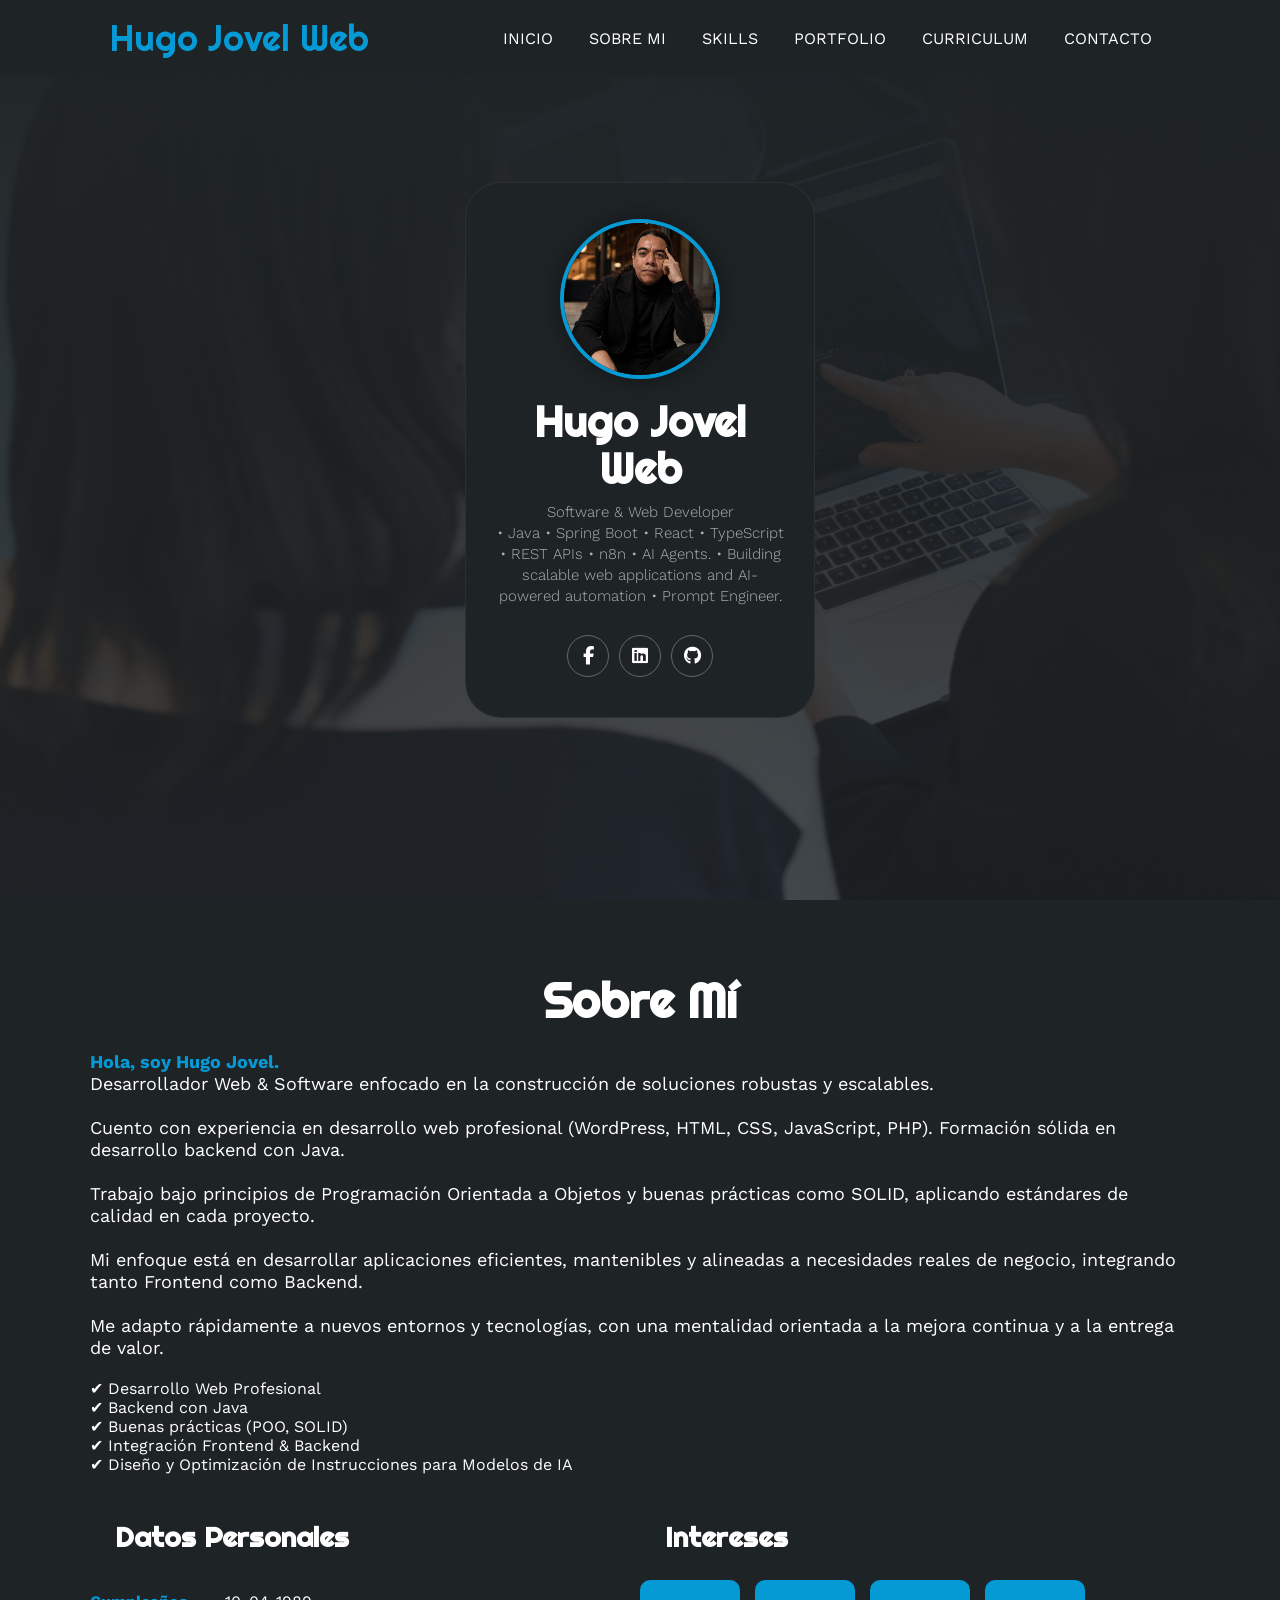
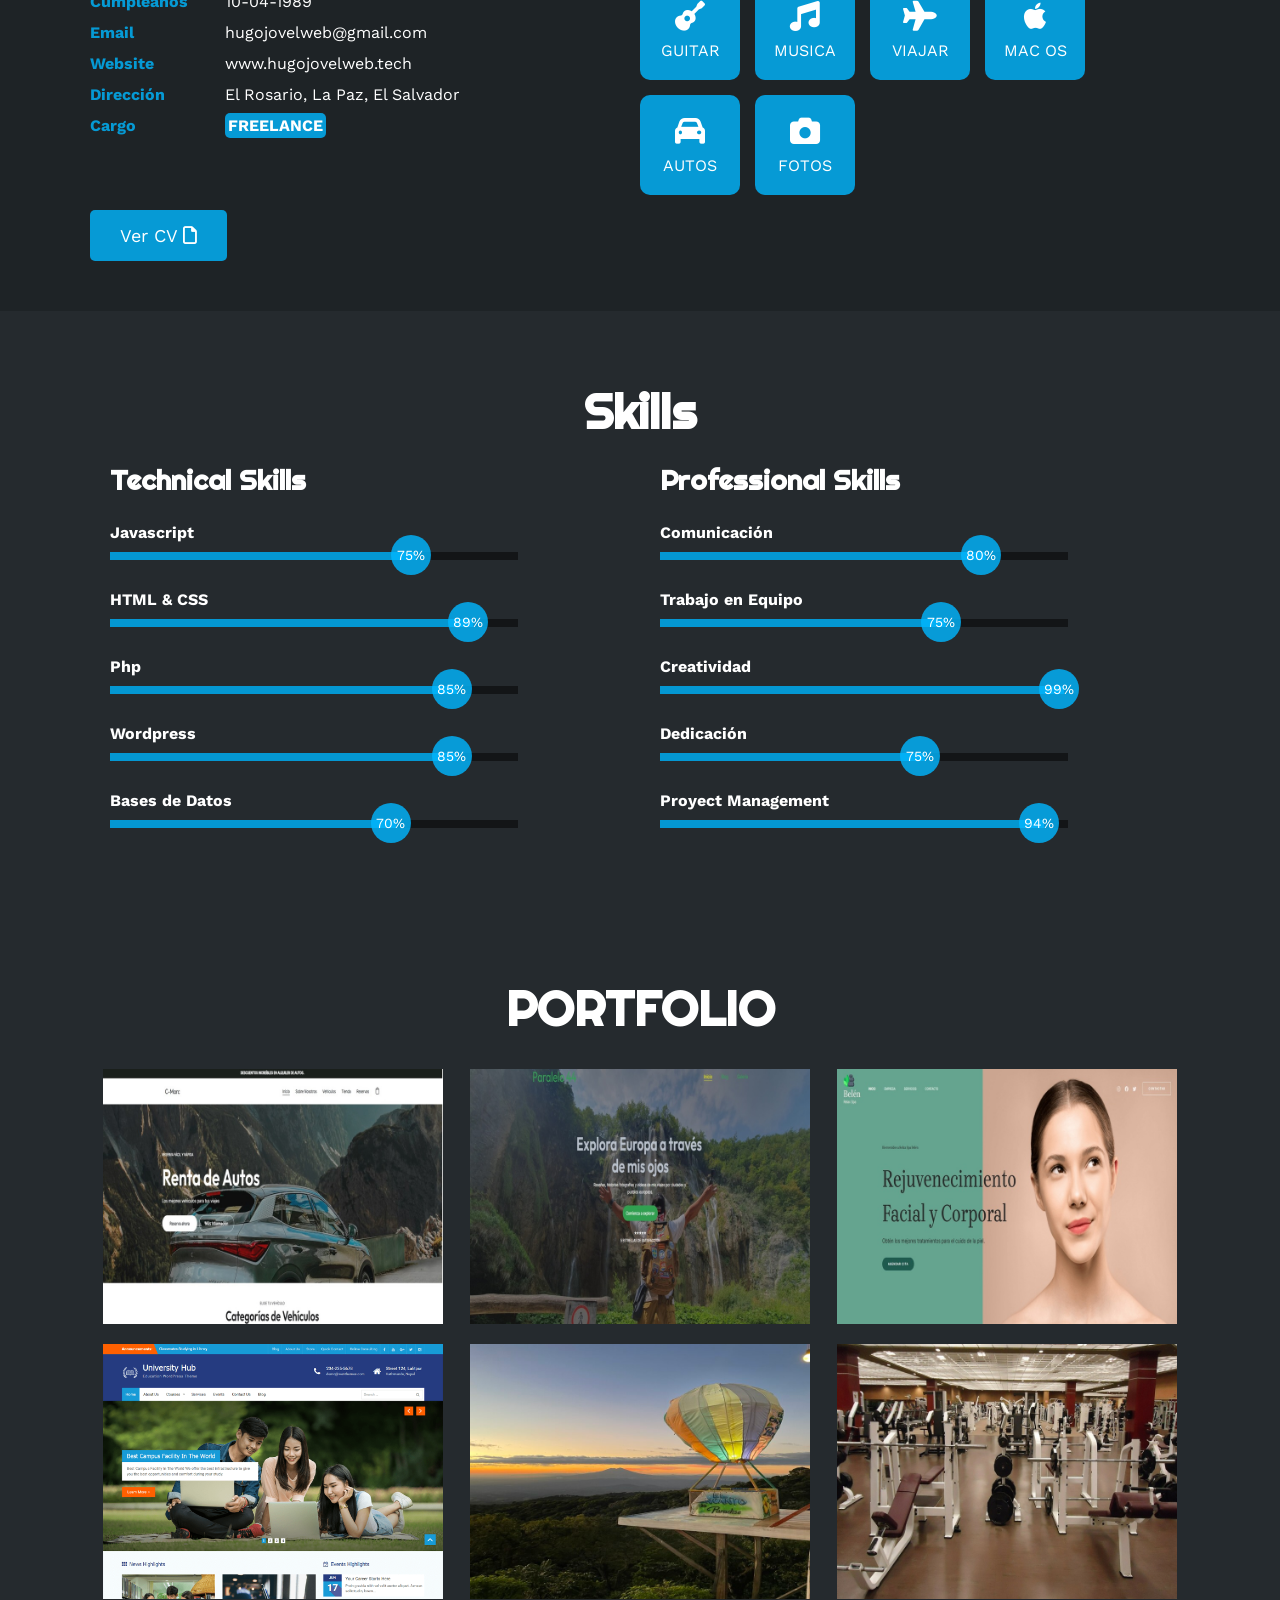
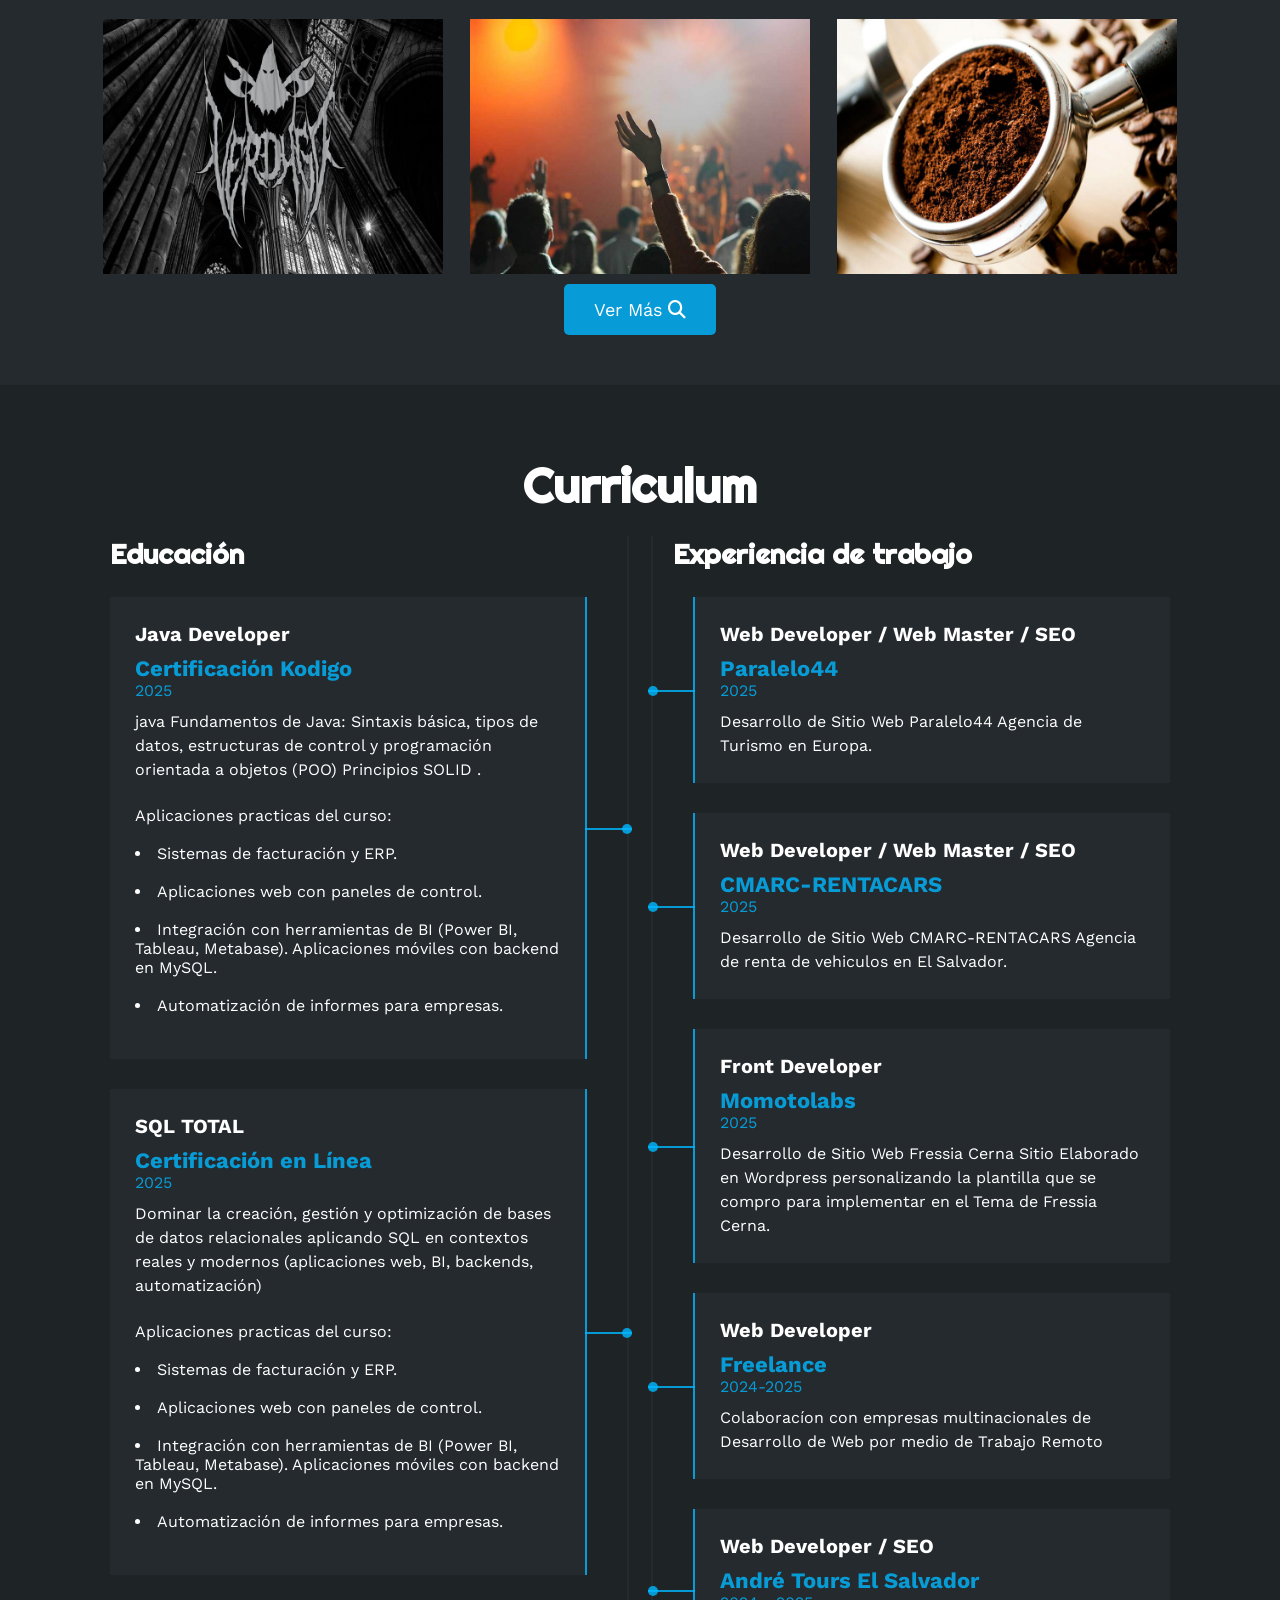
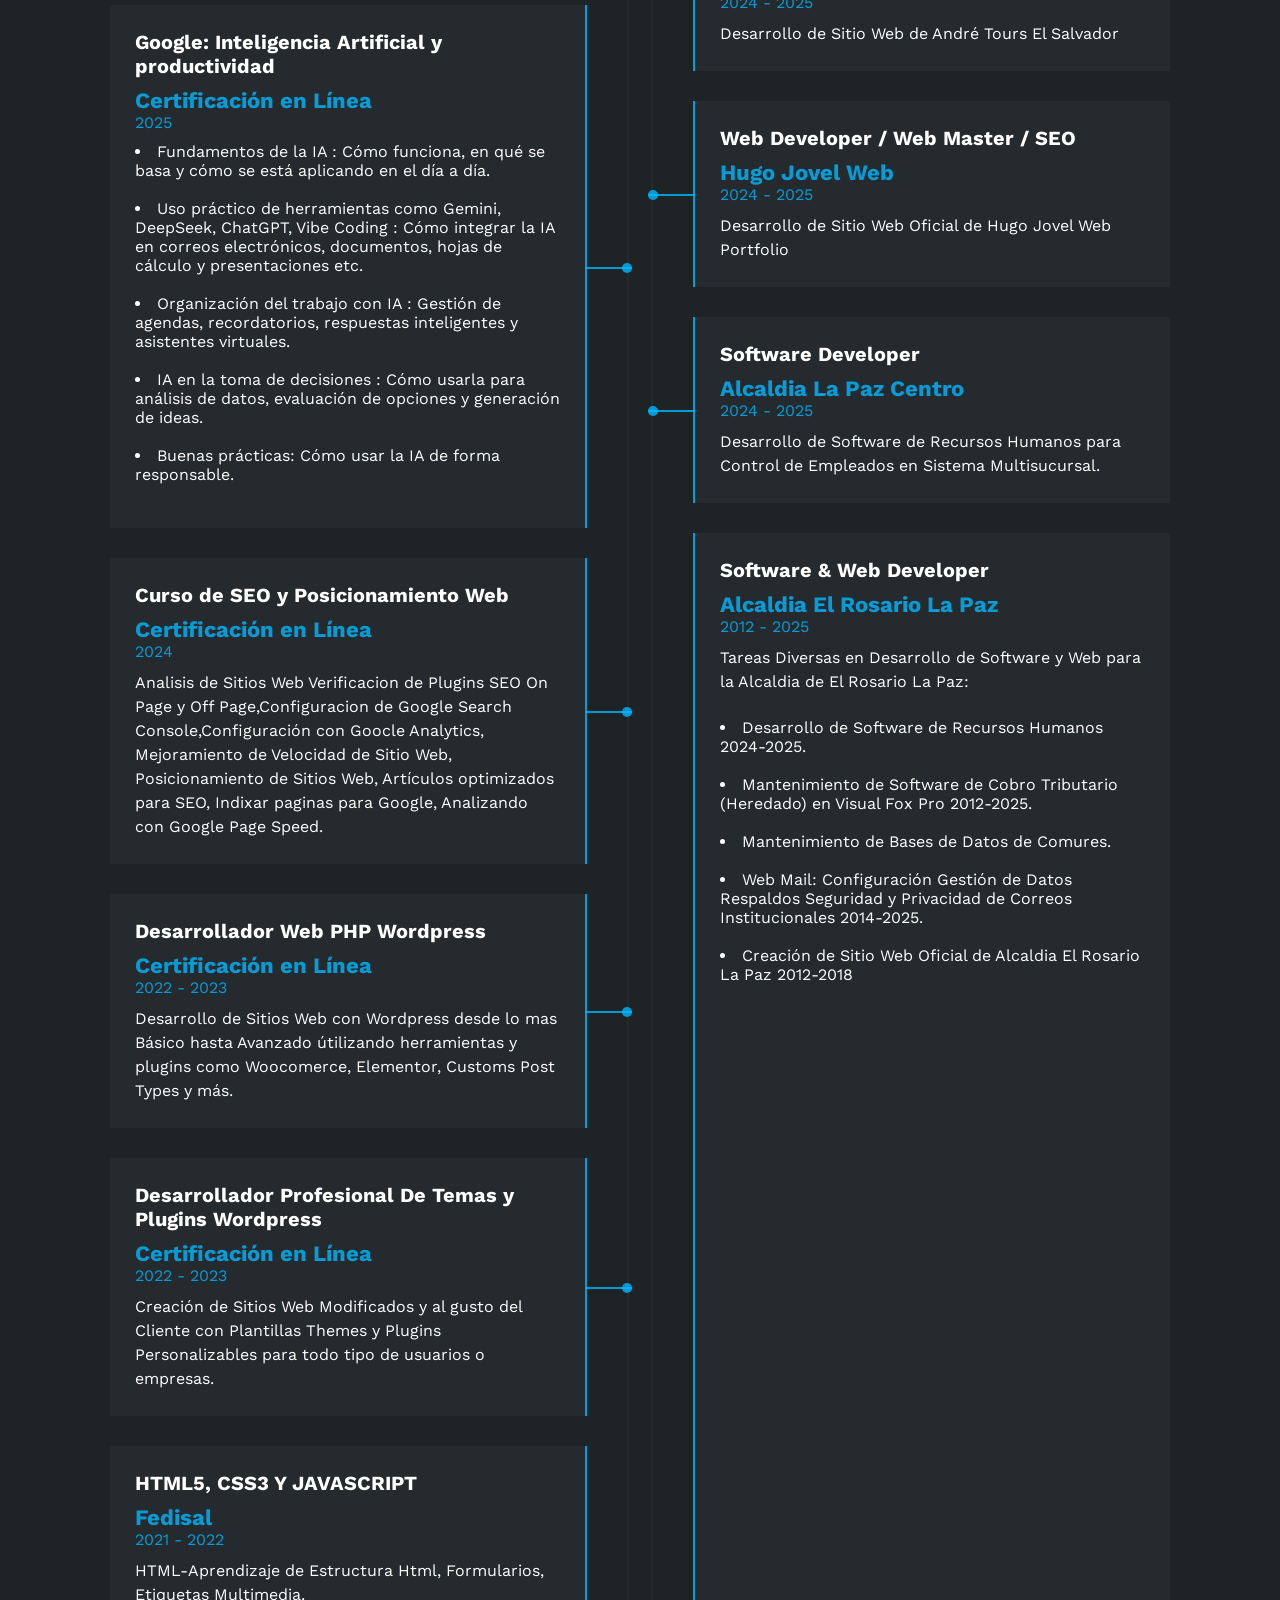
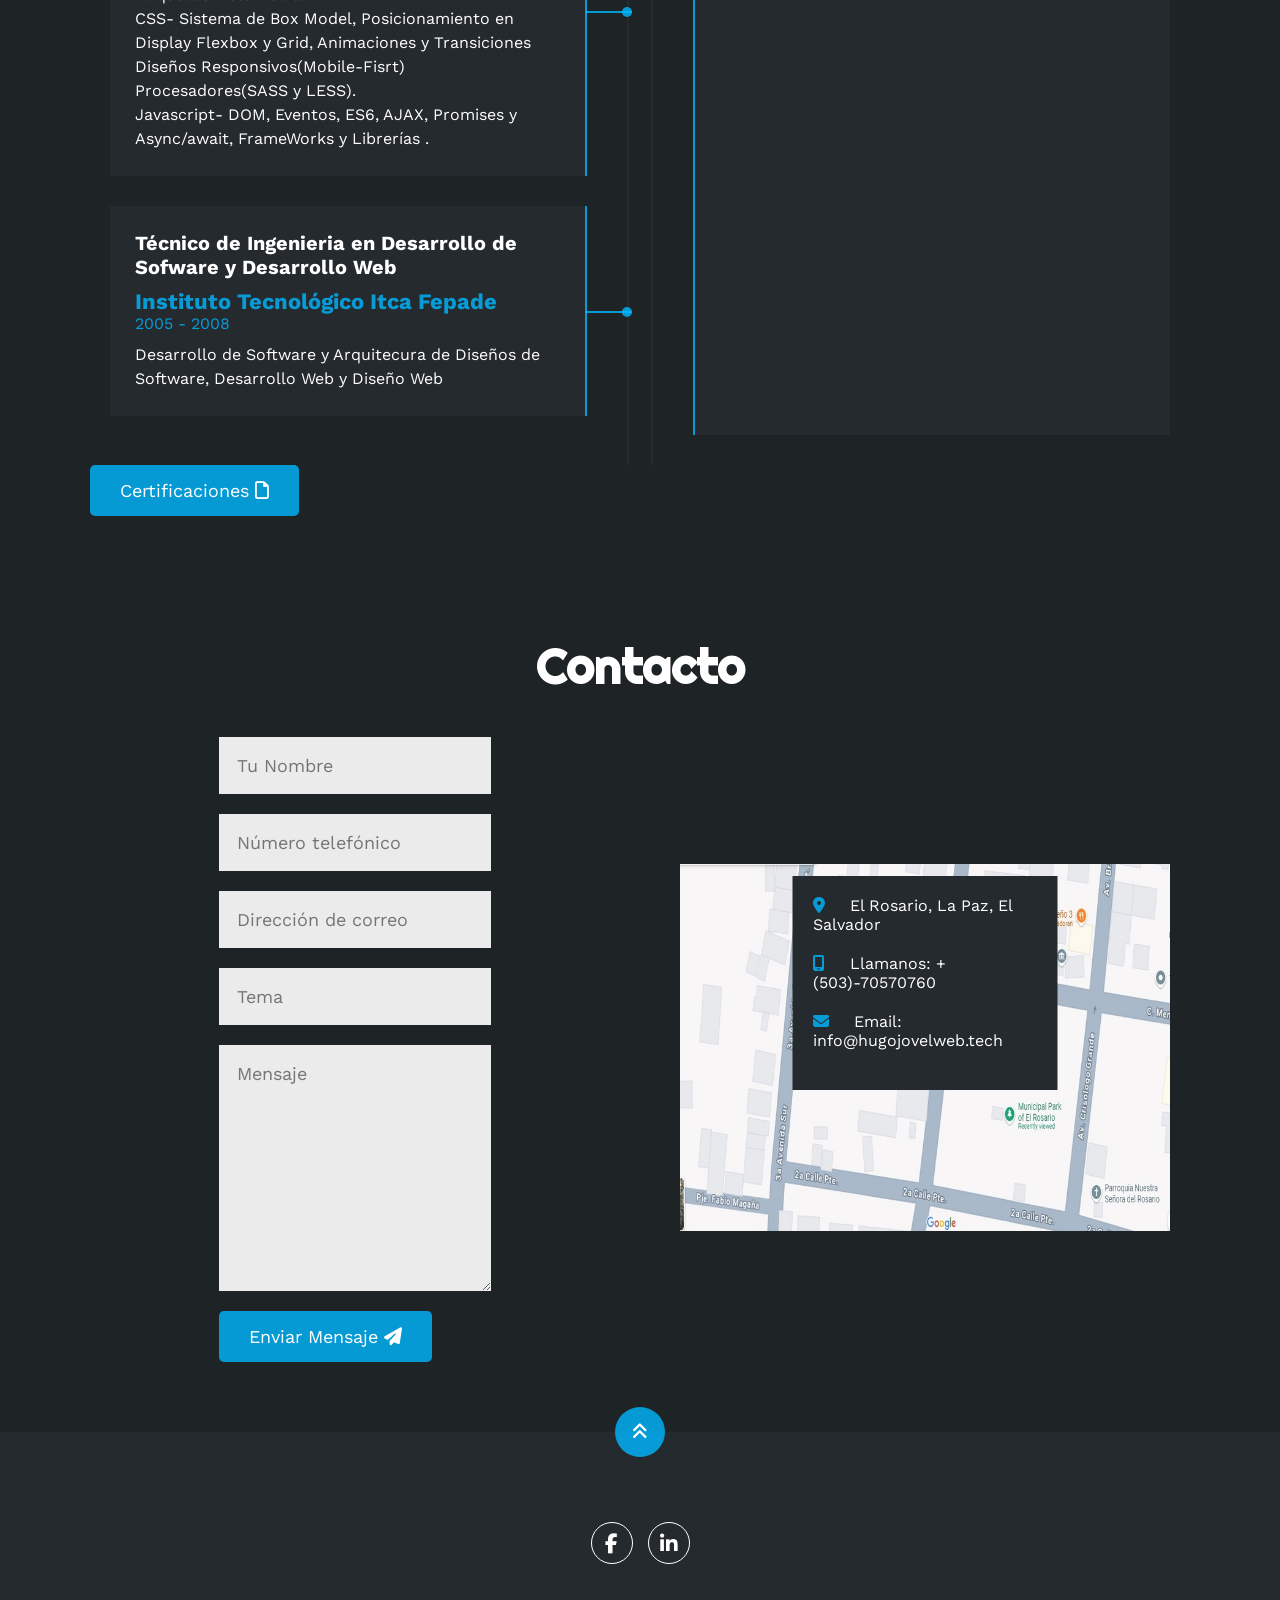
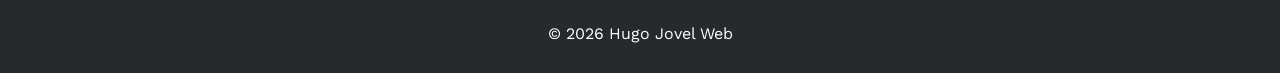
==== commit 9be89c08: "Agregando cambios index.html" ====
--- a/index.html
+++ b/index.html
@@ -44,9 +44,8 @@
             <!-- Wrap textos en .banner-texto -->
             <div class="banner-texto">
                 <h1>Hugo Jovel Web</h1>
-                <h2>Desarrollador Web</h2>
-                <h2>Desarrollo de Software</h2>
-                <h2>Prompt Engineer</h2>
+                <h2>Software & Web Developer <br> • Java • Spring Boot • React • TypeScript • REST APIs • n8n • AI Agents. 
+                    • Building scalable web applications and AI-powered automation • Prompt Engineer.</h2>
             </div>
             <div class="redes">
                 <a href="https://www.facebook.com/share/16HQo9ux4S/?mibextid=wwXIfr" target="_blank"><i
--- a/style.css
+++ b/style.css
@@ -80,7 +80,7 @@
     background: linear-gradient(to top, rgba(30,35,38,.8), rgba(30,35,38,1)),
         url(img/fondo.jpg);
     background-size: cover;
-    background-position: center;
+    background-position:center;
     min-height: 100vh;
     color: #fff;
     display: flex;
@@ -107,9 +107,12 @@
     border-radius: 50%;
     width: 160px;
     height: 160px;
-    object-fit: cover;
+    object-fit: cover;   
     box-shadow: 0 0 24px rgba(0, 0, 0, 0.4);
     transition: transform 0.3s ease;
+
+    /* Ajuste fino */
+    object-position: 50% 25%;
 }
 
 .inicio .contenido-banner img:hover {
